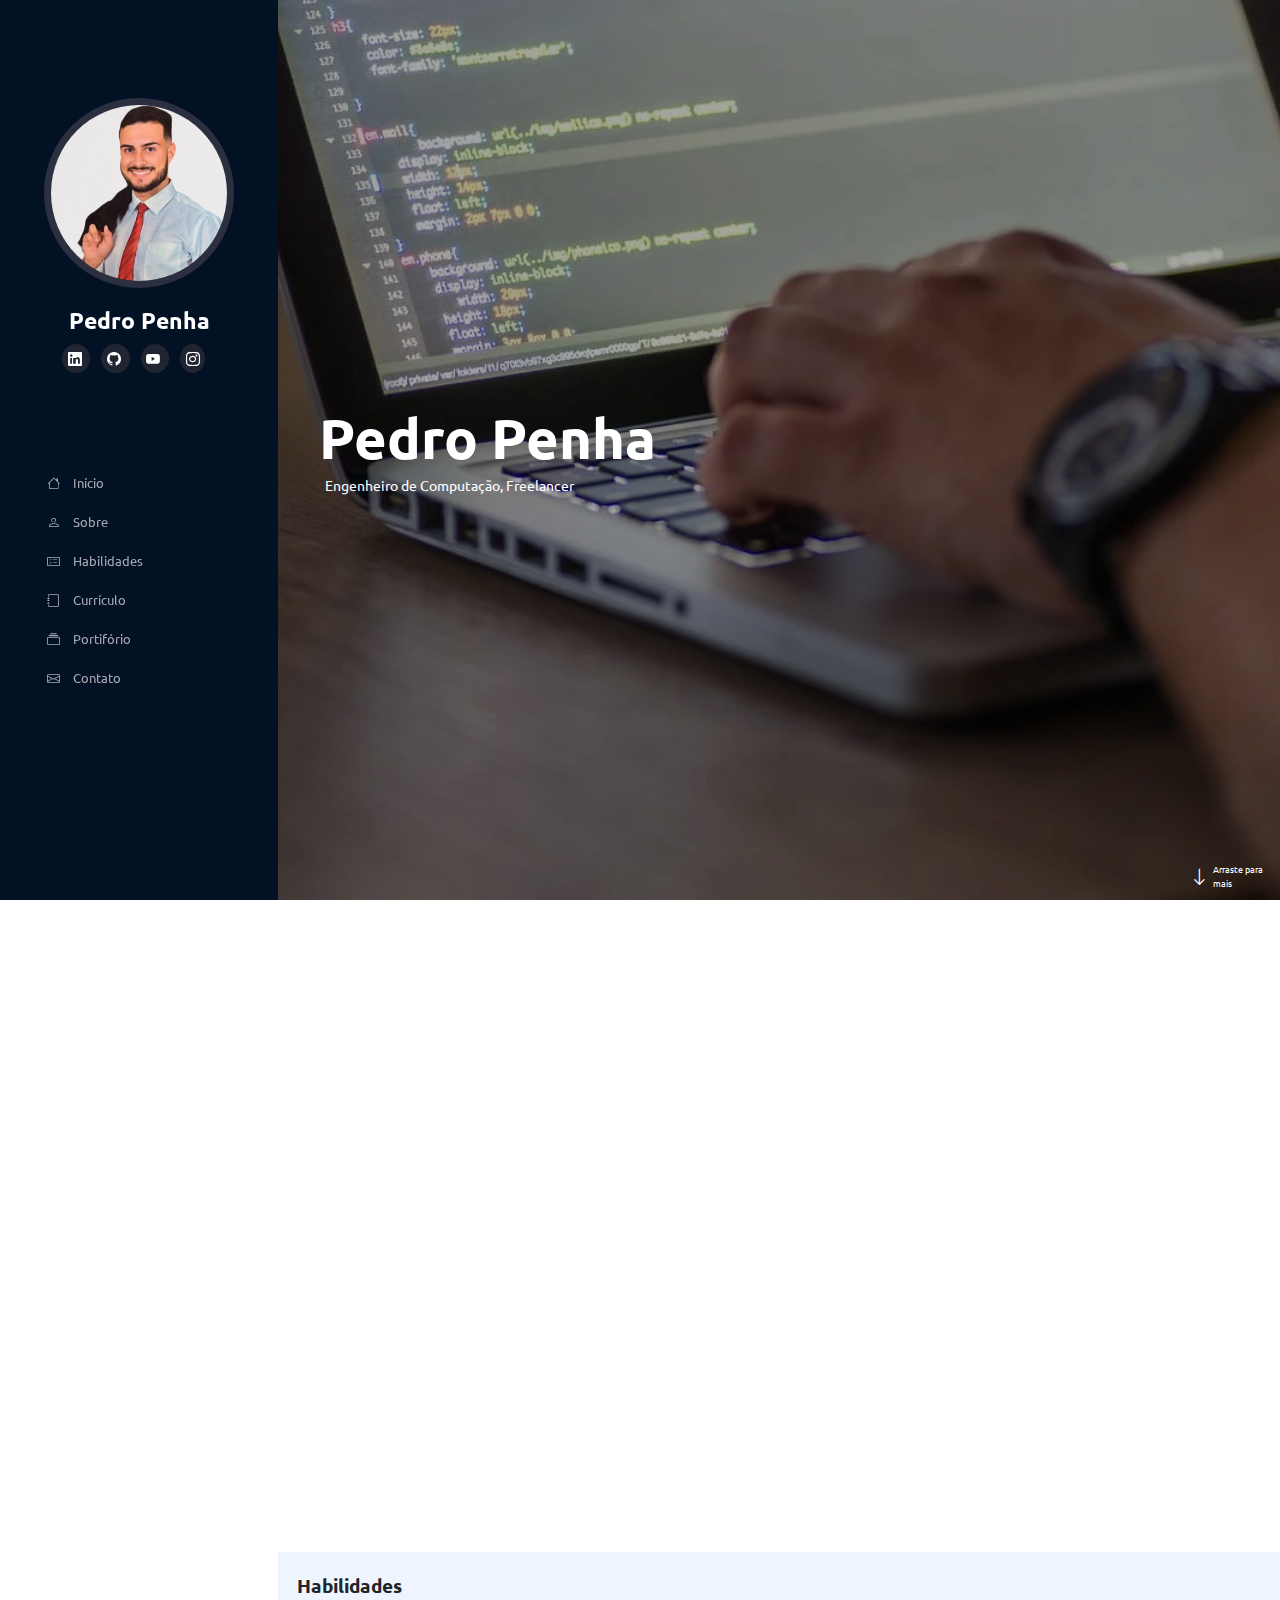
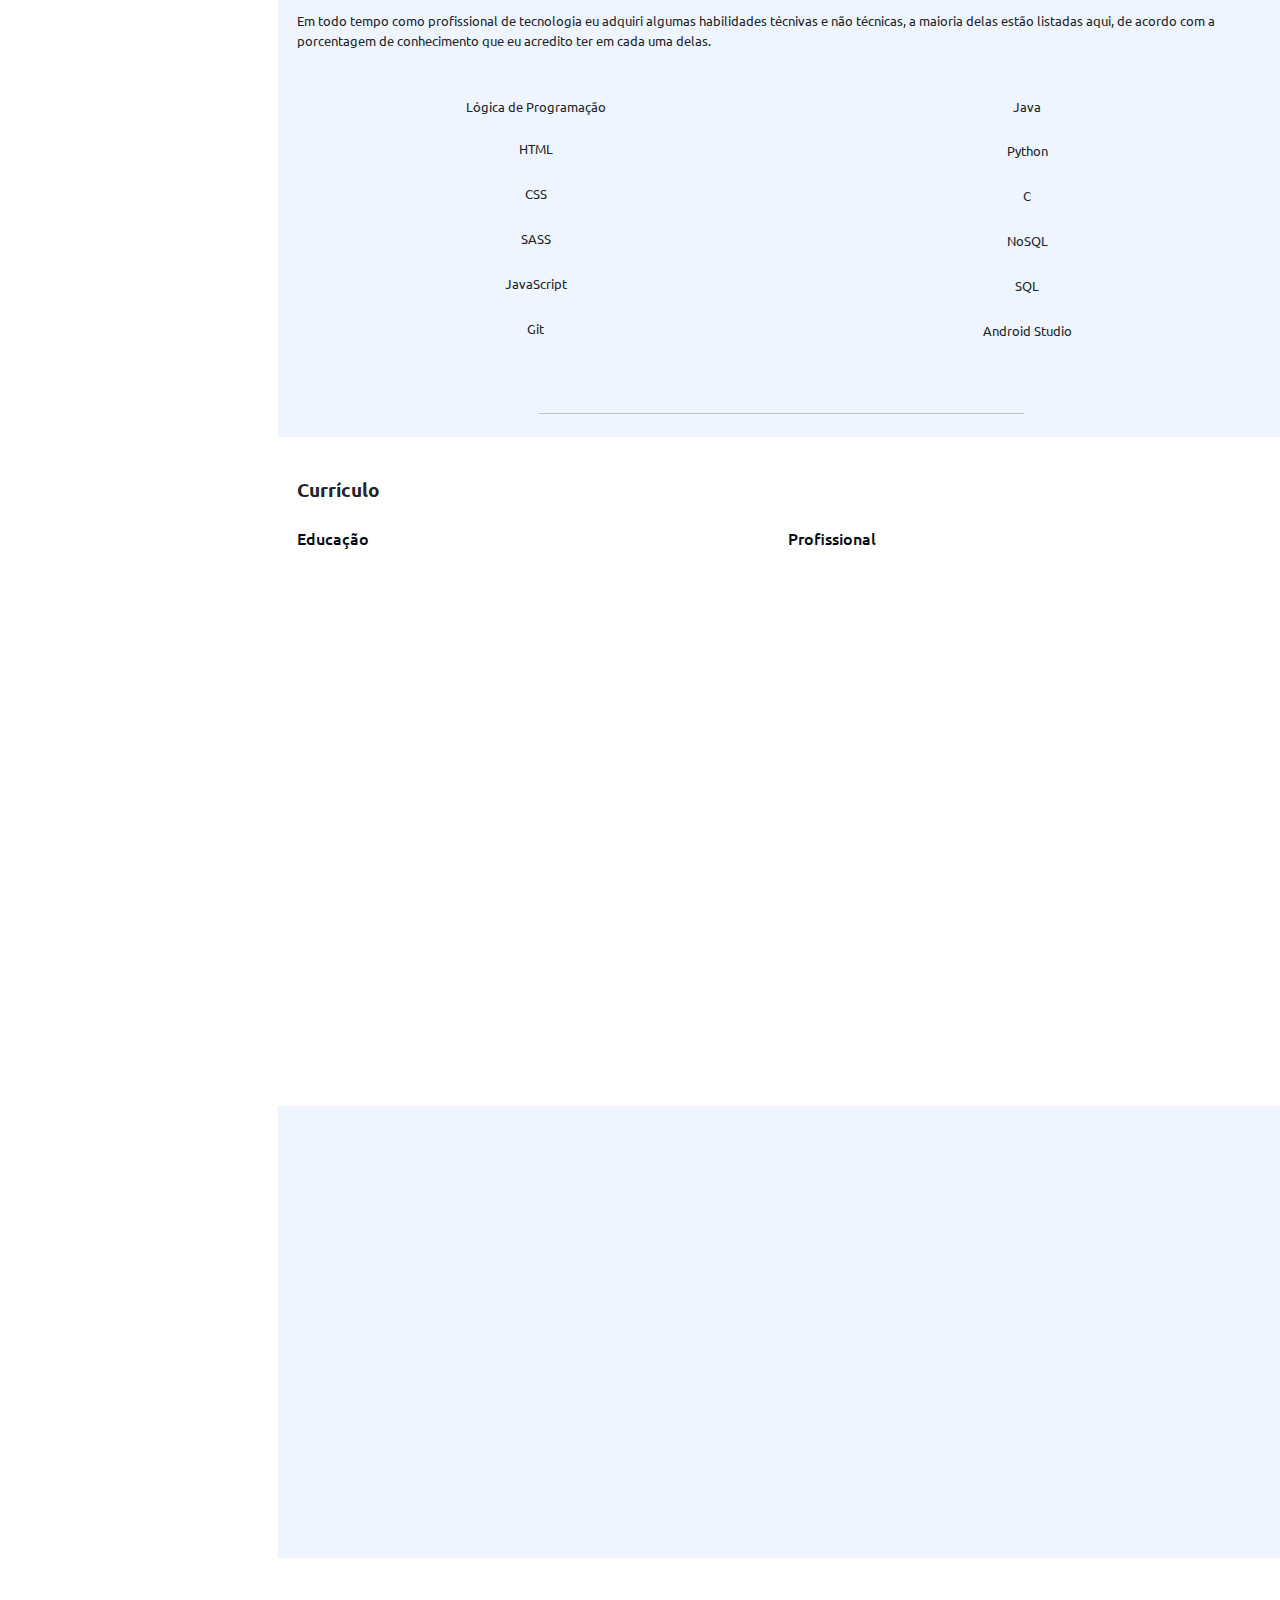
==== index.html @ 76ace69a "s_portifório/adapter" ====
<!DOCTYPE html>
<html lang="en">
<head>
    <meta charset="UTF-8">
    <meta http-equiv="X-UA-Compatible" content="IE=edge">
    <meta name="viewport" content="width=device-width, initial-scale=1.0">

    <link rel="stylesheet" href="./bootstrap/css/bootstrap.css">
    <link rel="stylesheet" href="./css/main.css">
    <link href="https://unpkg.com/aos@2.3.1/dist/aos.css" rel="stylesheet">

    <link rel="stylesheet" href="https://cdn.jsdelivr.net/npm/bootstrap-icons@1.10.3/font/bootstrap-icons.css">

    <title>Document</title>
</head>
<body>
  
  <i class="bi bi-list menu-mobile"></i>

   <aside id="header">
    <section class="profile">

        <div class="head">
          <img src="./img/pessoal.jpg" alt="My photo" data-aos="zoom-in">
            
          <h1 data-aos="fade-right">Pedro Penha</h1>
        
          <div class="social-links mt-4 text-center" data-aos="fade-left">
              <a href="https://www.linkedin.com/in/pedro-afonso98/" target="_blank">
                  <i class="bi bi-linkedin"></i>
              </a>
              <a href="https://github.com/PedroPenhaa" target="_blank">
                  <i class="bi bi-github"></i>
              </a>
              <a href="https://www.youtube.com/channel/UCOPE7r0IWEQetJI1T4lutSw" target="_blank">
                  <i class="bi bi-youtube"></i>
              </a>
              <a href="https://www.instagram.com/pedro.dev98/" target="_blank">
                  <i class="bi bi-instagram"></i>
              </a>
          </div>
        </div>

        <nav id="navbar" class="nav-menu" >
            <ul class="nav flex-column">
                <li class="nav-item" data-aos="zoom-in-up" data-aos-delay="50">               
                  <a class="nav-link active" aria-current="page" href="#inicio">
                     <i class="bi bi-house"></i>
                     Início
                  </a>
                  
                </li>
                <li class="nav-item" data-aos="zoom-in-up" data-aos-delay="150">
                  <a class="nav-link" href="#sobre">
                    <i class="bi bi-person"></i>
                    Sobre
                  </a>
                </li>
                <li class="nav-item" data-aos="zoom-in-up" data-aos-delay="250">
                  <a class="nav-link" href="#habilidades">
                    <i class="bi bi-card-checklist"></i>
                    Habilidades
                  </a>
                </li>
                <li class="nav-item" data-aos="zoom-in-up" data-aos-delay="350">
                    <a class="nav-link" href="#curriculo">
                    <i class="bi bi-journal"></i>
                    Currículo
                  </a>
                </li>
                <li class="nav-item" data-aos="zoom-in-up" data-aos-delay="450">
                    <a class="nav-link" href="#portiforio">
                        <i class="bi bi-collection"></i>
                        Portifório
                    </a>
                </li>
                <li class="nav-item" data-aos="zoom-in-up" data-aos-delay="550" >
                    <a class="nav-link" href="#contato">
                        <i class="bi bi-envelope"></i>
                        Contato
                    </a>
                </li>
              </ul>
        </nav>

    </section>
   </aside>

   <main id="main">

      <section id="inicio" class="row m-0 p-0">
        <div class="col-md-5 d-flex justify-content-center
        align-items-center flex-column">
          <h2 class="text-white text-shadow">Pedro Penha</h2>
          <span id="subtitle" class="text-white text-shadow">Engenheiro de Computação, Freelancer</span>
        </div>
        <div class="col-md-7  d-flex justify-content-end
        align-items-end">

          <div id="arraste">
            <i class="bi bi-arrow-down text-white pe-2 fs-2"
            aria-hidden="true"></i>
            <a href="#sobre">Arraste para mais</a>
          </div>
         
        </div>
      </section>   

      <section id="sobre" class="container mt-4 mb-4">

          <div class="row w-100">
            <div class="col-md-12" data-anime="donw">
              <h2 class="pt-3 pb-3">Sobre</h2>
              <p>Sou formado em técnico em informática pelo Instituto Federal do Sul de Minas e no momento estou cursando Engenharia de computação (10º/10). Tenho experiência com atendimento e suporte ao usuário, voltado a manutenção, comunicação e desenvolvimento. Atualmente, além da grade da graduação estou muito interessado e empenhado em me tornar um desenvolvedor completo com o intuito de expandir cada vez mais meu conhecimento pelo mundo da programação. Para isso a princípio tenho aprofundado meu conhecimento no desenvolvimento Front-End onde através de cursos e projetos pessoais tenho praticado JavaScript. Além disso já me aventurei em alguns projetos voltados para aplicações mobile que foram desenvolvidas no Android Studio utilizando Java como linguagem principal e o Firebase para o Backend. 
                Tenho facilidade e interesse em aprender, fato com que faz que novas experiências e desafios sejam sempre bem-vindos. Trabalho em equipe e comunicação com colegas e clientes é algo que possuo um certa facilidade e agilidade. Apesar da falta de experiência como desenvolvedor no mercado, tenho a convicção de que posso ser um funcionário que entregue bons frutos para sua empresa.</p>
            </div>
          </div>

          <div class="row mt-4">

            <div class="col-md-4">
              <img class="img-fluid shadow" src="./img/pessoal.jpg" alt="Foto Pedro"  data-anime="left">
            </div>

            <div class="col-md-8"  data-anime="right">
              <h3>Freelancer</h3>
              <p> Atualmente, além da grade da graduação estou muito interessado e empenhado em me tornar um desenvolvedor completo com o intuito de expandir cada vez mais meu conhecimento pelo mundo da programação. Para isso a princípio tenho aprofundado meu conhecimento no desenvolvimento Front-End onde através de cursos e projetos pessoais tenho praticado JavaScript. Além disso já me aventurei em alguns projetos voltados para aplicações mobile que foram desenvolvidas no Android Studio utilizando Java como linguagem principal e o Firebase para o Backend.</p>
              
              <div class="row mt-3 mb-4">
                <div class="col-md-6">
                  <ul class="list-group list-group-flush fs-5">
                    <li class="list-group-item">
                        Aniversário: <span class="fw-lighter">10 de Dezembro de 19998</span>
                    </li>
                    <li class="list-group-item">
                      Idade: <span class="fw-lighter">24 anos</span>
                    </li>
                    <li class="list-group-item">
                      Cidade: <span class="fw-lighter">Poços de Caldas</span>
                    </li>
                    <li class="list-group-item">
                      Estado: <span class="fw-lighter">Minas Gerais</span>
                    </li>
                  </ul>
                </div>
                <div class="col-md-6">
                  <ul class="list-group list-group-flush fs-5">
                    <li class="list-group-item">
                        Hobby: <span class="fw-lighter">Motocross</span>
                    </li>
                    <li class="list-group-item">
                      Site: <a href="www.google.com" target="_blank" class="fw-lighter text-decoration-none link-dark">links.PedroPenha</a>
                    </li>
                    <li class="list-group-item">
                      Trabalho: <a href="www.google.com" target="_blank" class="fw-lighter text-decoration-none link-dark">Freelancer</a>
                    </li>
                    <li class="list-group-item">
                      Experiência: <span class="fw-lighter">1 ano</span>
                    </li>
                  </ul>
                </div>
              </div>
              <p> Atualmente, além da grade da graduação estou muito interessado e empenhado em me tornar um desenvolvedor completo com o intuito de expandir cada vez mais meu conhecimento pelo mundo da programação. Para isso a princípio tenho aprofundado meu conhecimento no desenvolvimento Front-End onde através de cursos e projetos pessoais tenho praticado JavaScript. Além disso já me aventurei em alguns projetos voltados para aplicações mobile que foram desenvolvidas no Android Studio utilizando Java como linguagem principal e o Firebase para o Backend.</p>                
            </div>

          </div>

      </section>

      <section id="habilidades" class="section-bg">
          <div class="container pt-4 pb-4">
              <h2 class="pt-3 pb-3">Habilidades</h2>
              <p>Em todo tempo como profissional de tecnologia eu adquiri algumas habilidades técnivas e não técnicas, 
                a maioria delas estão listadas aqui, de acordo com a porcentagem de conhecimento que eu acredito ter em cada uma delas.
              </p>

              <div id="card_habilidades" class="row mb-5">
                  <div class="col-md-6 p-5">
                    <p class="mt-3 mb-0">Lógica de Programação</p>
                    <div class="progress" data-anime="left" role="progressbar" aria-label="Example with label" aria-valuenow="95" aria-valuemin="0" aria-valuemax="100">
                      <div class="progress-bar" style="width: 95%">95%</div>
                    </div>
                    <p class="mt-3 mb-1">HTML</p>
                    <div class="progress" data-anime="left" role="progressbar" aria-label="Example with label" aria-valuenow="85" aria-valuemin="0" aria-valuemax="100">
                      <div class="progress-bar" style="width: 85%">85%</div>
                    </div>
                    <p class="mt-3 mb-1">CSS</p>
                    <div class="progress" data-anime="left" role="progressbar" aria-label="Example with label" aria-valuenow="70" aria-valuemin="0" aria-valuemax="100">
                      <div class="progress-bar" style="width: 70%">70%</div>
                    </div>
                    <p class="mt-3 mb-1">SASS</p>
                    <div class="progress" data-anime="left" role="progressbar" aria-label="Example with label" aria-valuenow="80" aria-valuemin="0" aria-valuemax="100">
                      <div class="progress-bar" style="width: 80%">80%</div>
                    </div>
                    <p class="mt-3 mb-1">JavaScript</p>
                    <div class="progress" data-anime="left" role="progressbar" aria-label="Example with label" aria-valuenow="25" aria-valuemin="0" aria-valuemax="100">
                      <div class="progress-bar" style="width: 25%">25%</div>
                    </div>
                    <p class="mt-3 mb-1">Git</p>
                    <div class="progress" data-anime="left" role="progressbar" aria-label="Example with label" aria-valuenow="25" aria-valuemin="0" aria-valuemax="100">
                      <div class="progress-bar" style="width: 25%">25%</div>
                    </div>
                  </div>

                  <div class="col-md-6 p-5">
                    <p class="mt-3 mb-1">Java</p>
                    <div class="progress" data-anime="left" role="progressbar" aria-label="Example with label" aria-valuenow="75" aria-valuemin="0" aria-valuemax="100">
                      <div class="progress-bar" style="width: 75%">75%</div>
                    </div>
                    <p class="mt-3 mb-1">Python</p>
                    <div class="progress" data-anime="left" role="progressbar" aria-label="Example with label" aria-valuenow="35" aria-valuemin="0" aria-valuemax="100">
                      <div class="progress-bar" style="width: 35%">35%</div>
                    </div>
                    <p class="mt-3 mb-1">C</p>
                    <div class="progress" data-anime="left" role="progressbar" aria-label="Example with label" aria-valuenow="70" aria-valuemin="0" aria-valuemax="100">
                      <div class="progress-bar" style="width: 70%">70%</div>
                    </div>
                    <p class="mt-3 mb-1">NoSQL</p>
                    <div class="progress" data-anime="left" role="progressbar" aria-label="Example with label" aria-valuenow="85" aria-valuemin="0" aria-valuemax="100">
                      <div class="progress-bar" style="width: 85%">85%</div>
                    </div>
                    <p class="mt-3 mb-1">SQL</p>
                    <div class="progress" data-anime="left" role="progressbar" aria-label="Example with label" aria-valuenow="55" aria-valuemin="0" aria-valuemax="100">
                      <div class="progress-bar" style="width: 55%">55%</div>
                    </div>
                    <p class="mt-3 mb-1">Android Studio</p>
                    <div class="progress" data-anime="left" role="progressbar" aria-label="Example with label" aria-valuenow="80" aria-valuemin="0" aria-valuemax="100">
                      <div class="progress-bar" style="width: 80%">80%</div>
                    </div>
                
                  </div>
              </div> 

              <hr class="w-50 me-auto ms-auto">

             
          </div>
      </section>

      <section id="curriculo" class="mt-5 cv">    
        <div class="container pt-4 pb-4">
              <h2 class="pt-6 pb-3">Currículo</h2>

              <div class="row">
                <div class="col-md-6">
                      <h3 class="cv-title pt-4 pb-4">Educação</h3>
                      <div class="cv-item" data-anime="up">
                            <h4>Técnico em informática</h4>
                            <h5>2015 - 2017</h5>
                            <p><em>Instituto Federal de Educação, Ciência e Tecnologia do Sul de Minas, Campus Machado.</em></p>
                            <p>Curso técnico integrado ao Ensino Médio, onde aprendi conceitos voltados a programação de computadores e suporte técnico afim de atender diversos tipos de demandas de uma corporação.</p>
                      </div>

                      <div class="cv-item" data-anime="up">
                        <h4>Bacharelado em Engenharia de Computação</h4>
                        <h5>2018 - 2023</h5>
                        <p><em>Instituto Federal de Educação, Ciência e Tecnologia do Sul de Minas, Campus Poços de Caldas.</em></p>
                        <p>Desenvolvi conceitos e técnicas voltadas para o desenvolvimento de software's, com base em disciplinas de elétrica e programação.</p>
                      </div>

                      <div class="cv-item" data-anime="up">
                        <h4>Bacharelado em Engenharia de Computação</h4>
                        <h5>2018 - 2023</h5>
                        <p><em>Instituto Federal de Educação, Ciência e Tecnologia do Sul de Minas, Campus Poços de Caldas.</em></p>
                        <p>Desenvolvi conceitos e técnicas voltadas para o desenvolvimento de software's, com base em disciplinas de elétrica e programação.</p>
                      </div>
                </div>
                
                <div class="col-md-6">
                      <h3 class="cv-title pt-4 pb-4">Profissional</h3>
                            <div class="cv-item" data-anime="up">
                              <h4>Coordenador de curso</h4>
                              <h5>2015 - 2017</h5>
                              <p><em>Blue EdTech.</em></p>
                              <p>Curssssssssssssssssssssssssssssssssssssso técnico integrado ao Ensino Médio.</p>
                            </div>

                            <div class="cv-item" data-anime="up">
                              <h4>Coordenador de curso</h4>
                              <h5>2015 - 2017</h5>
                              <p><em>Blue EdTech.</em></p>
                              <p>Curssssssssssssssssssssssssssssssssssssso técnico integrado ao Ensino Médio.</p>
                            </div>

                            <div class="cv-item" data-anime="up">
                              <h4>Coordenador de curso</h4>
                              <h5>2015 - 2017</h5>
                              <p><em>Blue EdTech.</em></p>
                              <p>Curssssssssssssssssssssssssssssssssssssso técnico integrado ao Ensino Médio.</p>
                            </div>
                </div>
              </div>

        </div>
      </section>
  
      <section id="portiforio" class="section-bg mt-5">
        <div class="container pt-4 pb-4" data-anime="left">
            <h2 class="pt-3 pb-3">Portifório</h2>

            <div id="carouselPortiforio" class="carousel carousel-dark slide">
             
              <div class="carousel-indicators">
                <button type="button" data-bs-target="#carouselPortiforio" data-bs-slide-to="0" class="active" aria-current="true" aria-label="Slide 1"></button>
                <button type="button" data-bs-target="#carouselPortiforio" data-bs-slide-to="1" aria-label="Slide 2"></button>
              </div>

              <div class="carousel-inner">
                    <!-- Pag 1 -->
                    <div class="carousel-item active" data-bs-interval="10000">
                        <div class="row row-cols-1 row-cols-md-3 g-4">
                            <div class="col">
                              <div class="card">
                                <img src="./img/proj1.png" class="card-img-top" alt="Plataforma Educacional">
                                <div class="card-body">
                                  <h5 class="card-title">Plataforma Educacional</h5>
                                  <p class="card-text">This is a longer card with supporting text below as a natural lead-in to additional content. This content is a little bit longer.</p>
                                    <!-- Link para a acesso -->
                                      <div class="d-flex justify-content-center">
                                          <a href="www.google.com" target="_blank" class="btn btn-outline-primary">
                                            <i class="bi bi-link-45deg"></i></a>
                                      </div>
                                </div>
                              </div>
                            </div>

                            <div class="col">
                              <div class="card">
                                <img src="./img/proj2.png" class="card-img-top" alt="Plataforma Educacional">
                                <div class="card-body">
                                  <h5 class="card-title">Plataforma Educacional</h5>
                                  <p class="card-text">This is a longer card with supporting text below as a natural lead-in to additional content. This content is a little bit longer.</p>
                                  <div class="d-flex justify-content-center">
                                      <a href="www.google.com" target="_blank" class="btn btn-outline-primary">
                                        <i class="bi bi-link-45deg"></i></a>
                                  </div>
                                </div>
                              </div>
                            </div>

                            <div class="col">
                              <div class="card">
                                <img src="./img/proj3.png" class="card-img-top" alt="Plataforma Educacional">
                                <div class="card-body">
                                  <h5 class="card-title">Plataforma Educacional</h5>
                                  <p class="card-text">This is a longer card with supporting text below as a natural lead-in to additional content. This content is a little bit longer.</p>
                                  <div class="d-flex justify-content-center">
                                      <a href="www.google.com" target="_blank" class="btn btn-outline-primary">
                                        <i class="bi bi-link-45deg"></i></a>
                                  </div>
                                </div>
                              </div>
                            </div>
                        </div>
                    </div>
                    <!-- Pag 2 -->
                    <div class="carousel-item active" data-bs-interval="10000">
                      <div class="row row-cols-1 row-cols-md-3 g-4">
                          <div class="col">
                            <div class="card">
                              <img src="./img/proj4.png" class="card-img-top" alt="Plataforma Educacional">
                              <div class="card-body">
                                <h5 class="card-title">Projeto CDPC</h5>
                                <p class="card-text">This is a longer card with supporting text below as a natural lead-in to additional content. This content is a little bit longer.</p>
                                  <!-- Link para a acesso -->
                                    <div class="d-flex justify-content-center">
                                        <a href="www.google.com" target="_blank" class="btn btn-outline-primary">
                                          <i class="bi bi-link-45deg"></i></a>
                                    </div>
                              </div>
                            </div>
                          </div>

                          <div class="col">
                            <div class="card">
                              <img src="./img/proj5.png" class="card-img-top" alt="Plataforma Educacional">
                              <div class="card-body">
                                <h5 class="card-title">Banco Neon</h5>
                                <p class="card-text">This is a longer card with supporting text below as a natural lead-in to additional content. This content is a little bit longer.</p>
                                <div class="d-flex justify-content-center">
                                    <a href="www.google.com" target="_blank" class="btn btn-outline-primary">
                                      <i class="bi bi-link-45deg"></i></a>
                                </div>
                              </div>
                            </div>
                          </div>

                          <div class="col">
                            <div class="card">
                              <img src="./img/proj6.png" class="card-img-top" alt="Plataforma Educacional">
                              <div class="card-body">
                                <h5 class="card-title">Wireframe</h5>
                                <p class="card-text">This is a longer card with supporting text below as a natural lead-in to additional content. This content is a little bit longer.</p>
                                <div class="d-flex justify-content-center">
                                    <a href="www.google.com" target="_blank" class="btn btn-outline-primary">
                                      <i class="bi bi-link-45deg"></i></a>
                                </div>
                              </div>
                            </div>
                          </div>
                      </div>
                    </div>
              </div>

              <button class="carousel-control-prev" type="button" data-bs-target="#carouselPortiforio" data-bs-slide="prev">
                <span class="carousel-control-prev-icon" aria-hidden="true"></span>
                <span class="visually-hidden">Previous</span>
              </button>
              <button class="carousel-control-next" type="button" data-bs-target="#carouselPortiforio" data-bs-slide="next">
                <span class="carousel-control-next-icon" aria-hidden="true"></span>
                <span class="visually-hidden">Next</span>
              </button>
            </div>
        </div>
      </section>

      <section id="contato" class="pt-5 pb-5">
          <div class="container">
              <h2 class="pt-3 pb-3">Contato</h2>
              <div class="row">

                <div class="col-md-5">
                    <div class="card p-5 shadow border-0" data-anime="up">
                        <div class="endereco">
                              <h4><i class="bi bi-geo-alt"> Localização:</i></h4>
                              <p>Poços de Caldas,  MG</p>
                        </div>

                        <div class="email">
                          <h4><i class="bi bi-envelope"> Email:</i></h4>
                          <p>pedro.eng98@gmail.com</p>
                        </div>

                        <iframe class="w-100" src="https://www.google.com/maps/embed?pb=!1m18!1m12!1m3!1d3704.906441824575!2d-46.55774508229237!3d-21.783881664892142!2m3!1f0!2f0!3f0!3m2!1i1024!2i768!4f13.1!3m3!1m2!1s0x94c9dd1e731c7851%3A0x951adf44d52bf5cb!2sR.%20Oliveira%20-%20Regi%C3%A3o%20Urbana%20Homog%C3%AAnea%20XVII%2C%20Po%C3%A7os%20de%20Caldas%20-%20MG%2C%2037701-092!5e0!3m2!1spt-BR!2sbr!4v1677933853464!5m2!1spt-BR!2sbr" width="400" height="300" style="border:0;" allowfullscreen="" loading="lazy" referrerpolicy="no-referrer-when-downgrade"></iframe>
                    </div>
                </div>

                <div class="col-md-7 mt-5 mt-md-0">
                    <div class="card p-5 h-100 shadow border-0" data-anime="left">

                      <form class="row g-3">
                        <div class="col-md-6 mt-3">
                          <label for="nome" class="form-label">Nome:</label>
                          <input type="text" class="form-control" id="nome" name="nome" placeholder="Digite seu nome">
                        </div>
                        <div class="col-md-6">
                          <label for="email" class="form-label">Email:</label>
                          <input type="email" class="form-control" id="email" name="email" placeholder="Digite seu email">
                        </div>
                        
                        <div class="col-12">
                          <label for="mensagem" class="form-label">Mensagem:</label>
                          <textarea type="text" class="form-control" id="inputAddress" placeholder="Digite sua mensagem" rows="15" name="mensagem"></textarea>
                        </div>

                        <div class="col-12 d-flex justify-content-center mt-4">
                          <button type="submit" class="btn btn-primary">Enviar mensagem</button>
                        </div>
                      </form>

                    </div>
                </div>

              </div>
          </div>
      </section>

    </main>


   <script src="./bootstrap/js/bootstrap.bundle.min.js"></script>
   <script src="https://unpkg.com/aos@2.3.1/dist/aos.js"></script>
   <script src="./js/script.js"></script>


   <script>
    AOS.init({
      duration: 1000,
      delay: 600,// the delay on debounce used while resizing window (advanced)
      once: true
    });
  </script>


</body>
</html>
---- css/main.css ----
@import url("https://fonts.googleapis.com/css2?family=Inter:wght@400;600;700&family=Poppins:wght@400;500;600;700&family=Ubuntu:ital,wght@0,300;0,400;0,500;0,700;1,300;1,400;1,500;1,700&display=swap");*{margin:0;padding:0;box-sizing:border-box;border:none;outline:none;list-style:none;text-decoration:none;font-family:'Ubuntu', sans-serif}html{font-size:62.5%}@media (max-width: 1300px){html{font-size:58%}}@media (max-width: 991px){html{font-size:62.5%}}html,body{overflow-x:hidden}button{background-color:transparent;cursor:pointer}.container{width:100%;max-width:124.6rem;padding:0 1.5rem 0 2rem;margin:0 auto}#header{position:fixed;top:0;left:0;bottom:0;background-color:#021124;overflow-y:hidden;width:30rem;transition:all ease-in-out 0.5s;padding:0 15px;z-index:2023}#header .profile .head{margin:0;height:50vh;display:flex;flex-direction:column;align-items:center;justify-content:center}#header .profile .head img{margin:0;margin-top:2rem;display:block;width:190px;height:190px;border:.8rem solid #2c2f3f;border-radius:50%}#header .profile .head h1{font-size:2.5rem;margin:0;padding:0;margin-top:2rem;font-weight:600;-moz-text-align-last:center;text-align-last:center;color:#fff}#header .profile .head .social-links{margin-top:2rem;animation:navLinkFade}#header .profile .head .social-links a{font-size:1.5rem;background:#212431;color:#fff;padding:.6rem;margin-right:1.2rem;border-radius:50%;transition:0.3s;text-decoration:none}#header .profile .head .social-links a:hover{background:#149ddd}#header .profile .nav-menu{height:50vh;padding-left:2.5rem;padding-top:1rem;display:flex}#header .profile .nav-menu ul li{margin-top:1rem}#header .profile .nav-menu ul li a{font-size:1.4rem;align-items:center;color:#a8a9b4}#header .profile .nav-menu ul li a i{margin-right:1rem}#header .profile .nav-menu ul li a:hover{text-decoration:none;color:#fff}#header .profile .nav-menu ul li a:hover i{text-decoration:none;color:#149ddd}#header .profile .nav-menu ul li a:focus{display:flex;align-items:center;color:#a8a9b4;transition:0.3s;font-size:1.8rem}#header .profile .nav-menu ul li a:focus i{font-size:24px;padding-right:0.8rem;color:#6f7180}@keyframes navLinkFade{from{opacity:0;transform:translateX(5rem)}to{opacity:1;transform:translateX(0)}}body{width:100%}body h2{font-weight:700}body p{display:flex;align-items:center;justify-content:center;font-size:1.4rem}body .section-bg{background-color:#eff5ff}.menu-mobile{position:fixed;color:#fff;background-color:#252c90;right:1rem;top:1rem;font-size:1.5rem;border-radius:4rem;cursor:pointer;z-index:10;width:45px;height:45px;display:none;align-items:center;justify-content:center}#main{margin-left:30rem}#main #inicio{background-image:url("../img/fundo.png");background-repeat:no-repeat;background-size:cover;background-attachment:fixed;background-position:center;width:100%;height:100vh;z-index:-1}#main #inicio .flex-column h2{font-size:6rem}#main #inicio .flex-column span{margin-right:8rem;font-size:1.5rem}#main #inicio .flex-column span .text-shadow{text-shadow:4px 4px 10px #000000}#main #inicio #arraste{display:flex;flex-direction:flex;align-items:center;justify-content:center;width:9rem;padding-bottom:1rem}#main #inicio #arraste a{text-decoration:none;color:#fff}#main #sobre h2{font-weight:700}#main #sobre h3{font-weight:500}#main #sobre p{display:flex;align-items:center;justify-content:center;font-size:1.4rem}#main #sobre img{border-radius:5%}#main #habilidades h2{font-weight:700}#main #habilidades p{display:flex;align-items:center;justify-content:center;font-size:1.4rem}#main #habilidades #card_habilidades .progress{display:flex;align-items:center;height:1.5rem;font-size:1rem;padding-bottom:.5rem}#main #curriculo h3{font-weight:700;margin-bottom:4rem;font-style:inherit}#main #curriculo .cv-title{font-weight:500;margin-bottom:2rem;color:#050d18}#main #curriculo .cv-item::before{content:"";position:absolute;top:0;left:-.9rem;width:1.6rem;height:1.6rem;border:.2rem solid #1f5297;background:#fff;border-radius:50%}#main #curriculo .cv-item{padding:0 0 2rem 2rem;margin-top:-2rem;border-left:2px solid #1f5297;position:relative}#main #curriculo .cv-item h4{line-height:1.8rem;font-weight:600;text-transform:uppercase;font-family:"Poppins", sans-serif;color:#050d18;margin-bottom:1rem}#main #curriculo .cv-item h5{background:#e4edf9;padding:.5rem 1.5rem;display:inline-block;font-weight:600;margin-bottom:1rem}#main #portiforio #carouselPortiforio .carousel-indicators{margin-bottom:-3.5rem}#main #portiforio #carouselPortiforio .carousel-control-prev{margin-left:-8rem}#main #portiforio #carouselPortiforio .carousel-control-next{margin-right:-8rem}*::-webkit-scrollbar{width:1rem}*::-webkit-scrollbar-track{width:1rem;box-shadow:inset 0 0 .3rem #00000050;background-color:#fff}*::-webkit-scrollbar-thumb{background-color:#252c90;left:2rem}.menu-nav-active{overflow:hidden}.menu-nav-active #header{left:0}[data-anime]{opacity:0;transition:1s}[data-anime="donw"]{transform:translate3d(0, -100%, 0)}[data-anime="up"]{transform:translate3d(0, 100%, 0)}[data-anime="left"]{transform:translate3d(-100%, 0, 0)}[data-anime="right"]{transform:translate3d(50px, 0, 0)}[data-anime].animate{opacity:1;transform:translate3d(0, 0, 0)}@media (max-width: 1190px){.menu-mobile{display:flex}#header{left:-30rem}#main{margin-left:0}#main #inicio .flex-column h2{font-size:3.5rem}#main #inicio .flex-column span{margin-right:0;font-size:1.5rem}}@media (max-width: 1860px){.carousel-control-prev{margin-left:0}.carousel-control-next{margin-right:0}[data-anime="right"]{transform:translate3d(0, 100%, 0)}}
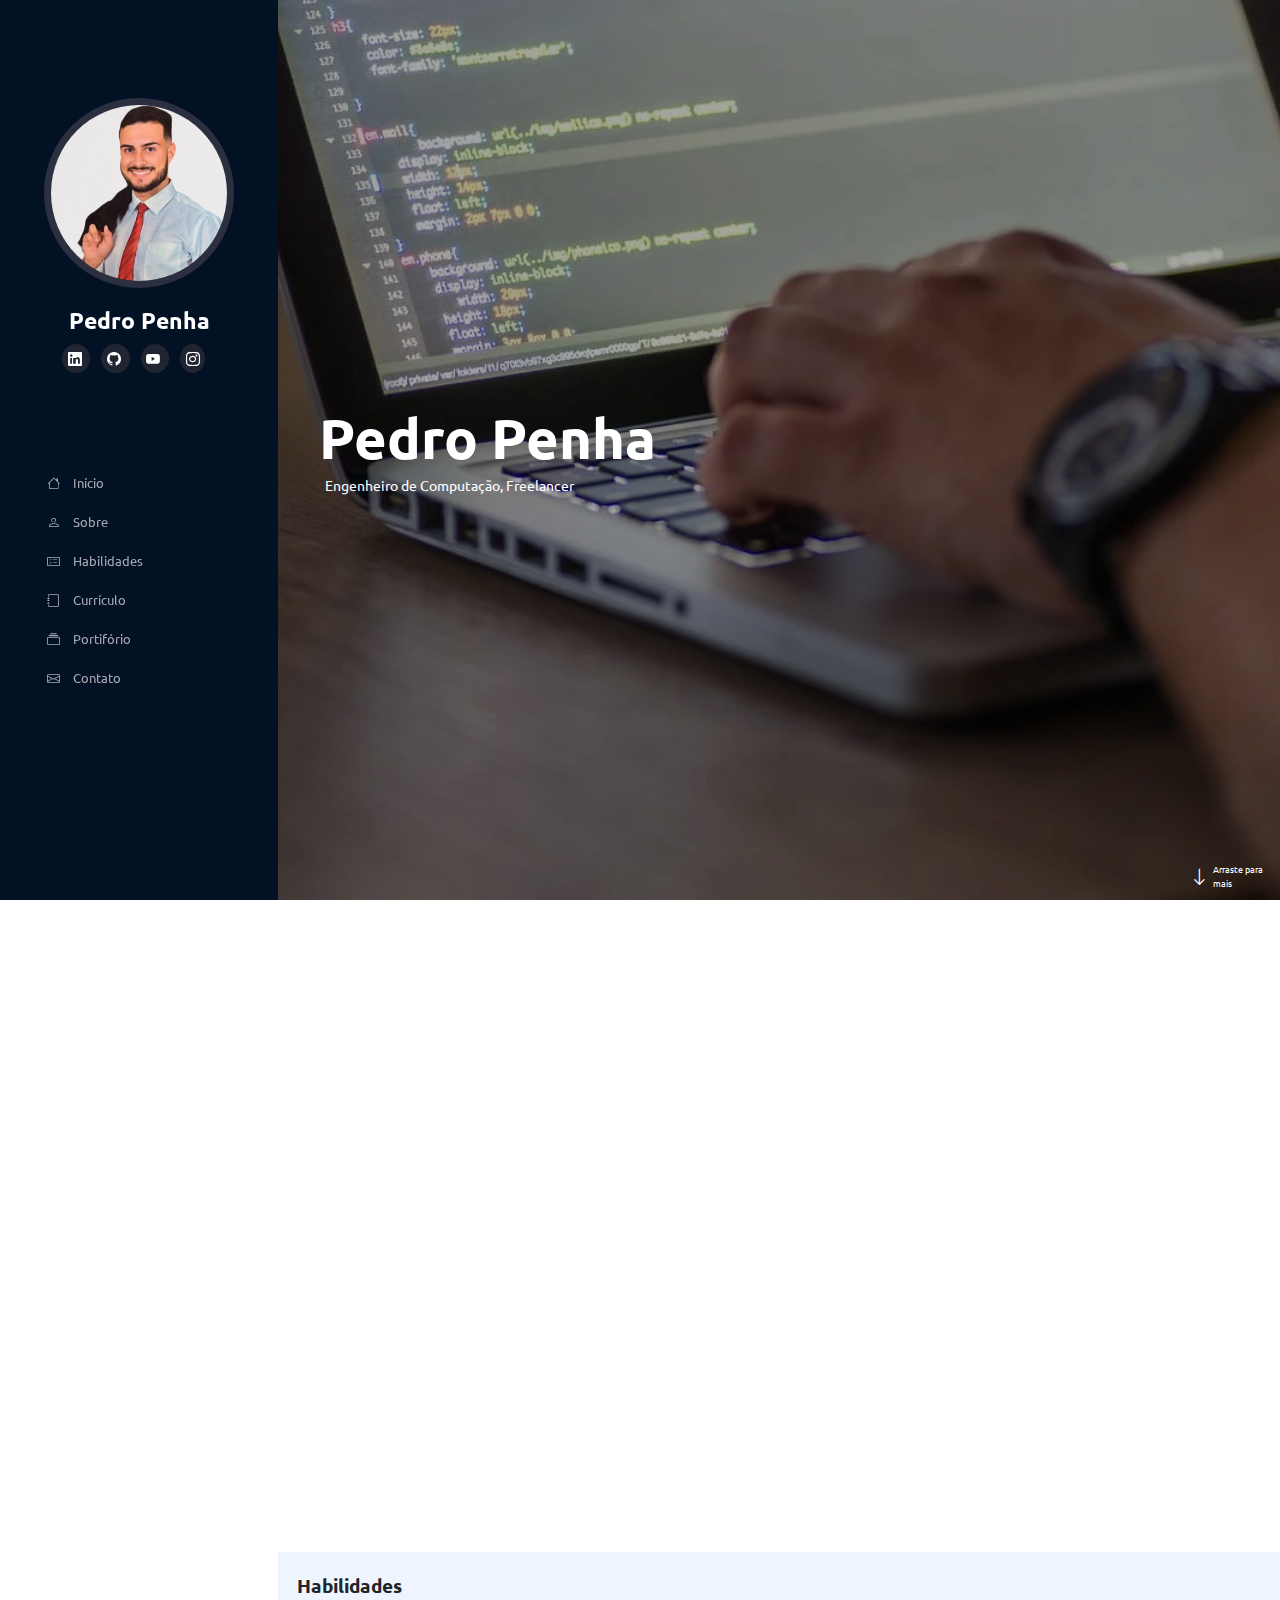
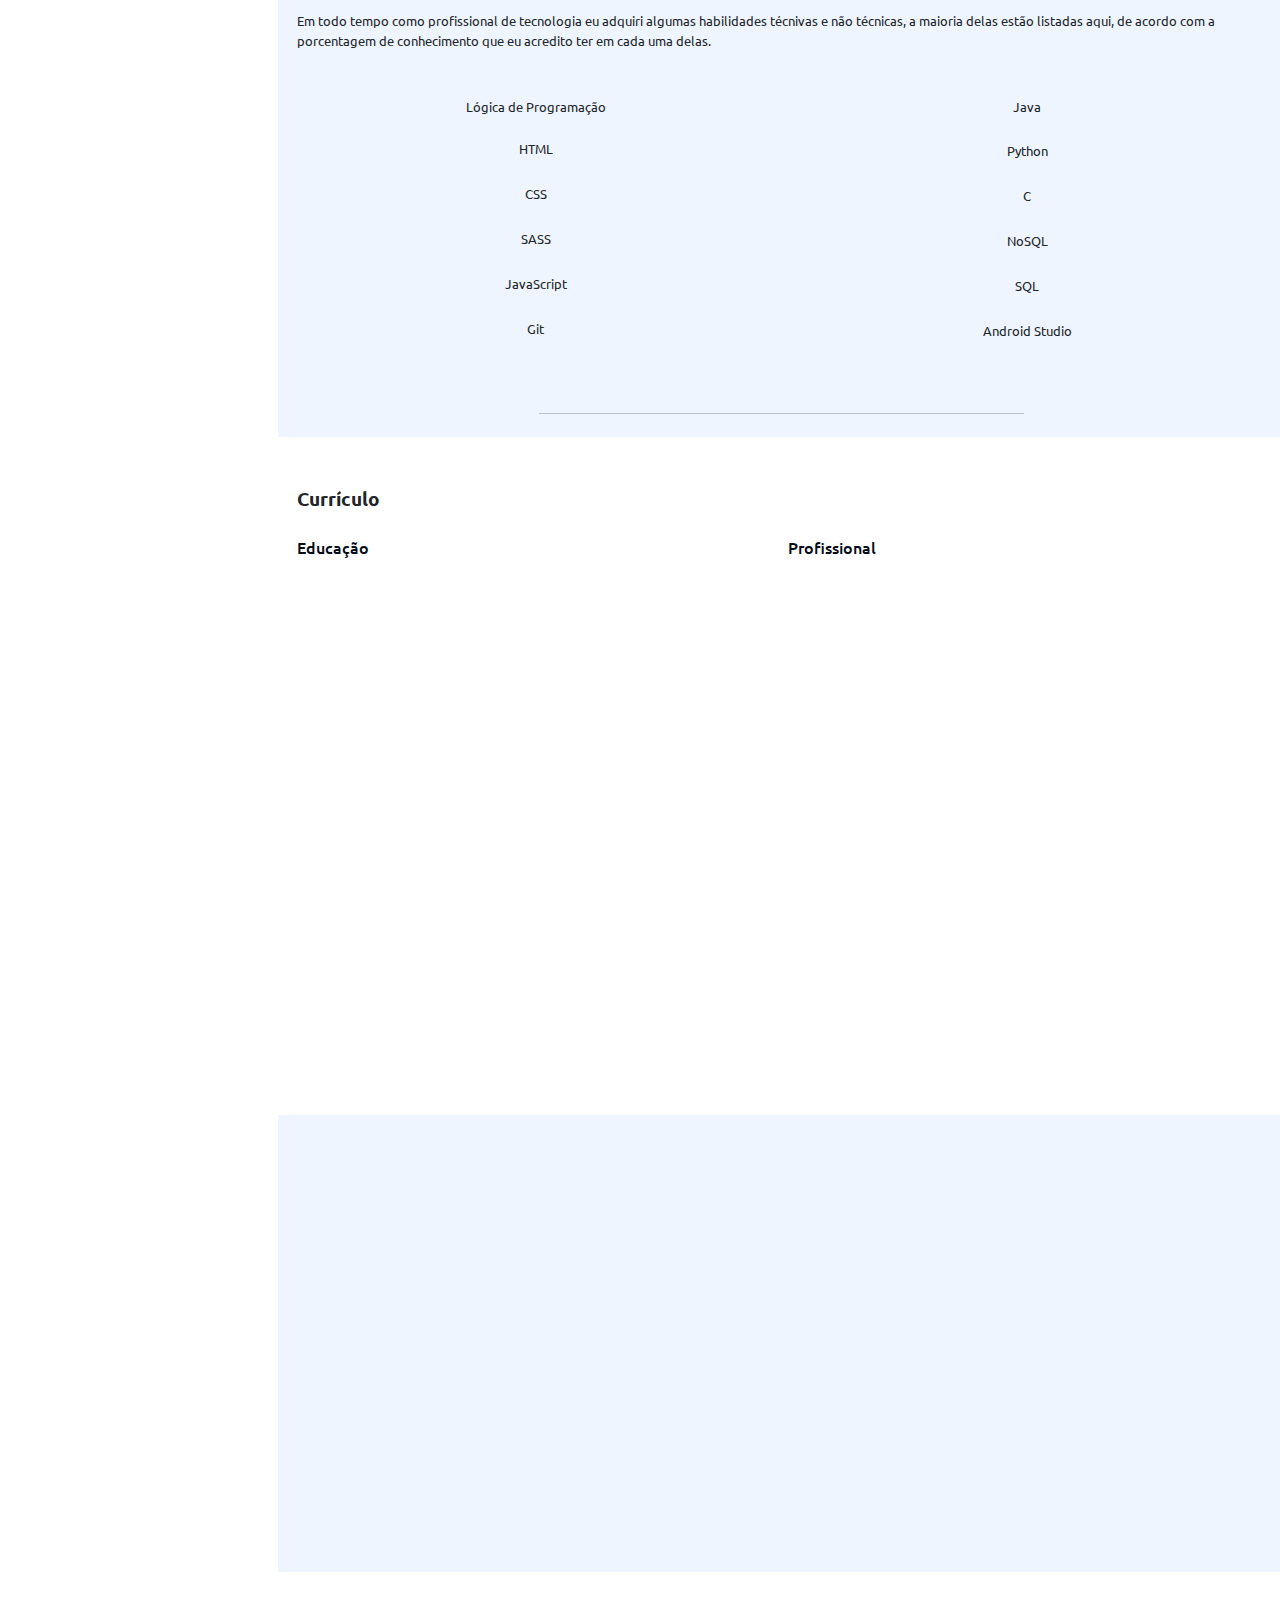
==== commit 33e91513: "s-portifório/atu" ====
--- a/index.html
+++ b/index.html
@@ -239,7 +239,7 @@
 
       <section id="curriculo" class="mt-5 cv">    
         <div class="container pt-4 pb-4">
-              <h2 class="pt-6 pb-3">Currículo</h2>
+              <h2 class="pt-3 pb-3">Currículo</h2>
 
               <div class="row">
                 <div class="col-md-6">
@@ -298,7 +298,7 @@
         <div class="container pt-4 pb-4" data-anime="left">
             <h2 class="pt-3 pb-3">Portifório</h2>
 
-            <div id="carouselPortiforio" class="carousel carousel-dark slide">
+            <div id="carouselPortiforio" class="carousel carousel-dark slide mt-3">
              
               <div class="carousel-indicators">
                 <button type="button" data-bs-target="#carouselPortiforio" data-bs-slide-to="0" class="active" aria-current="true" aria-label="Slide 1"></button>
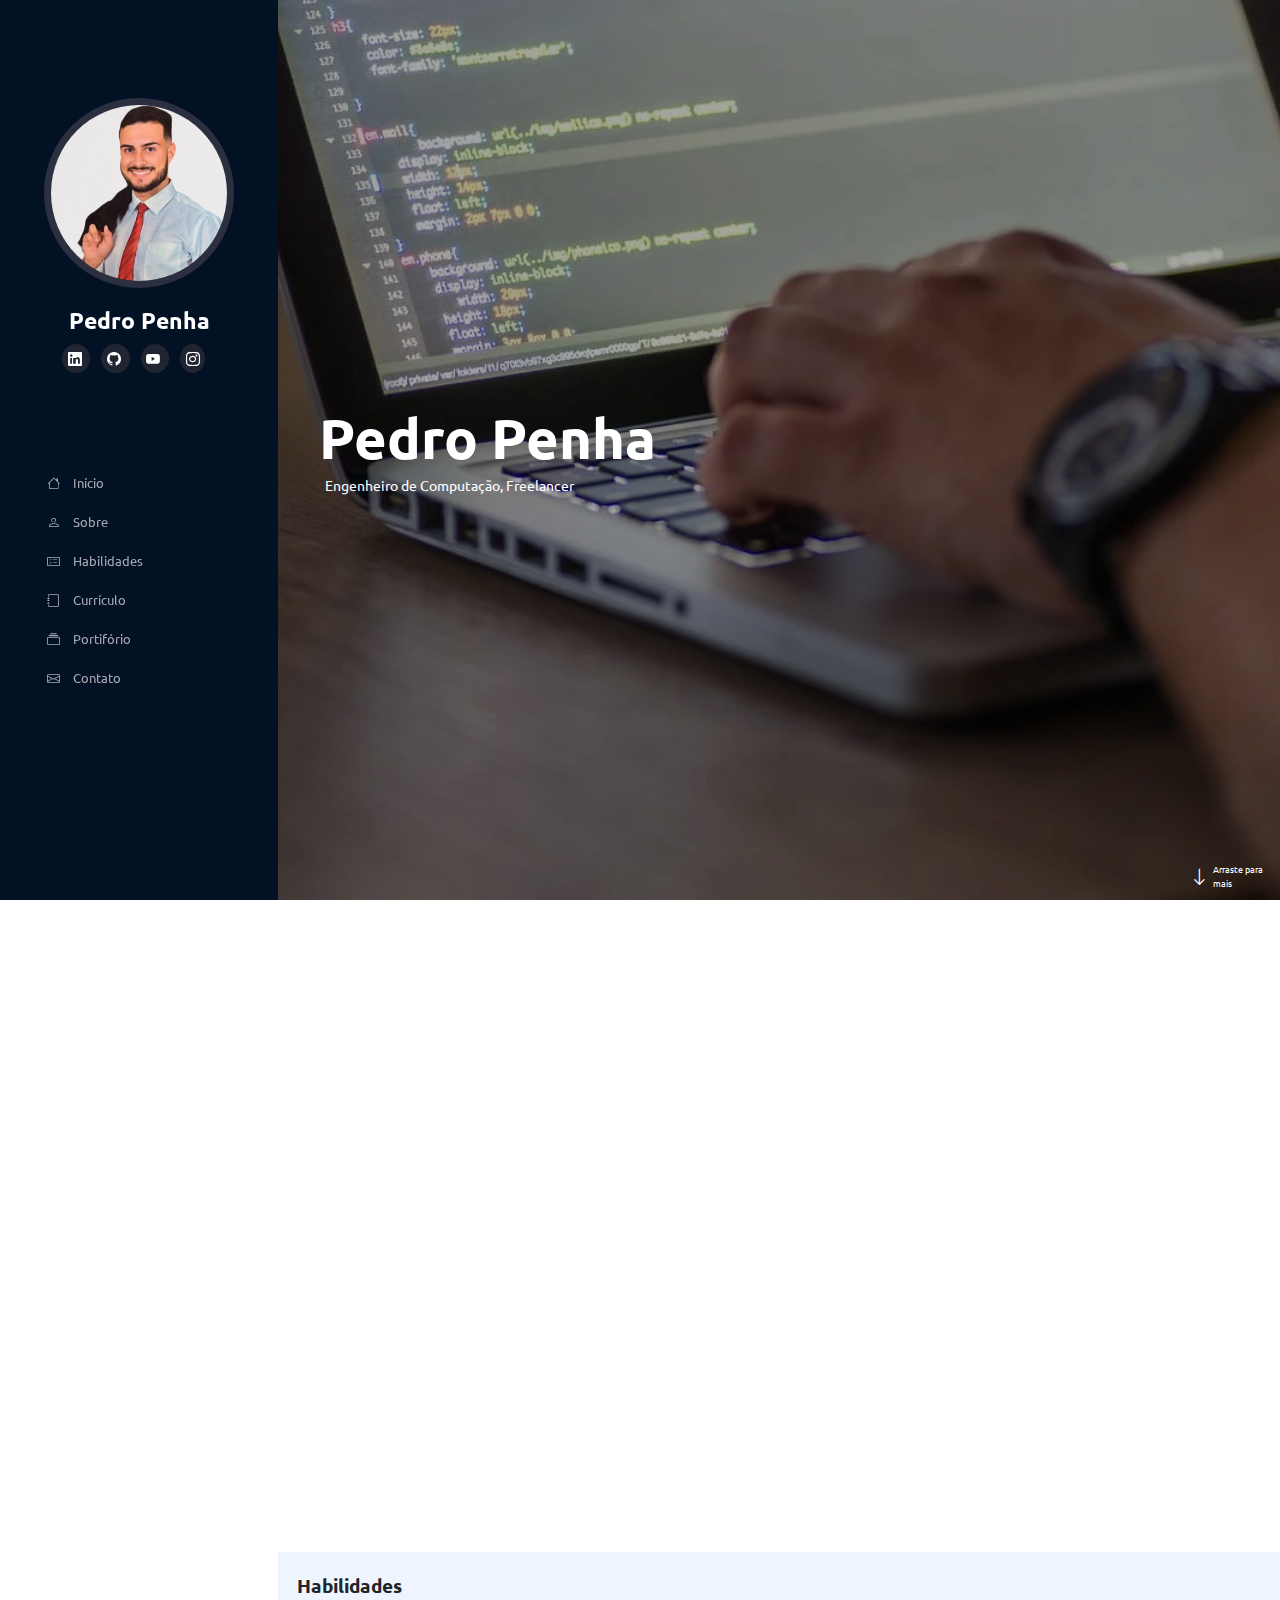
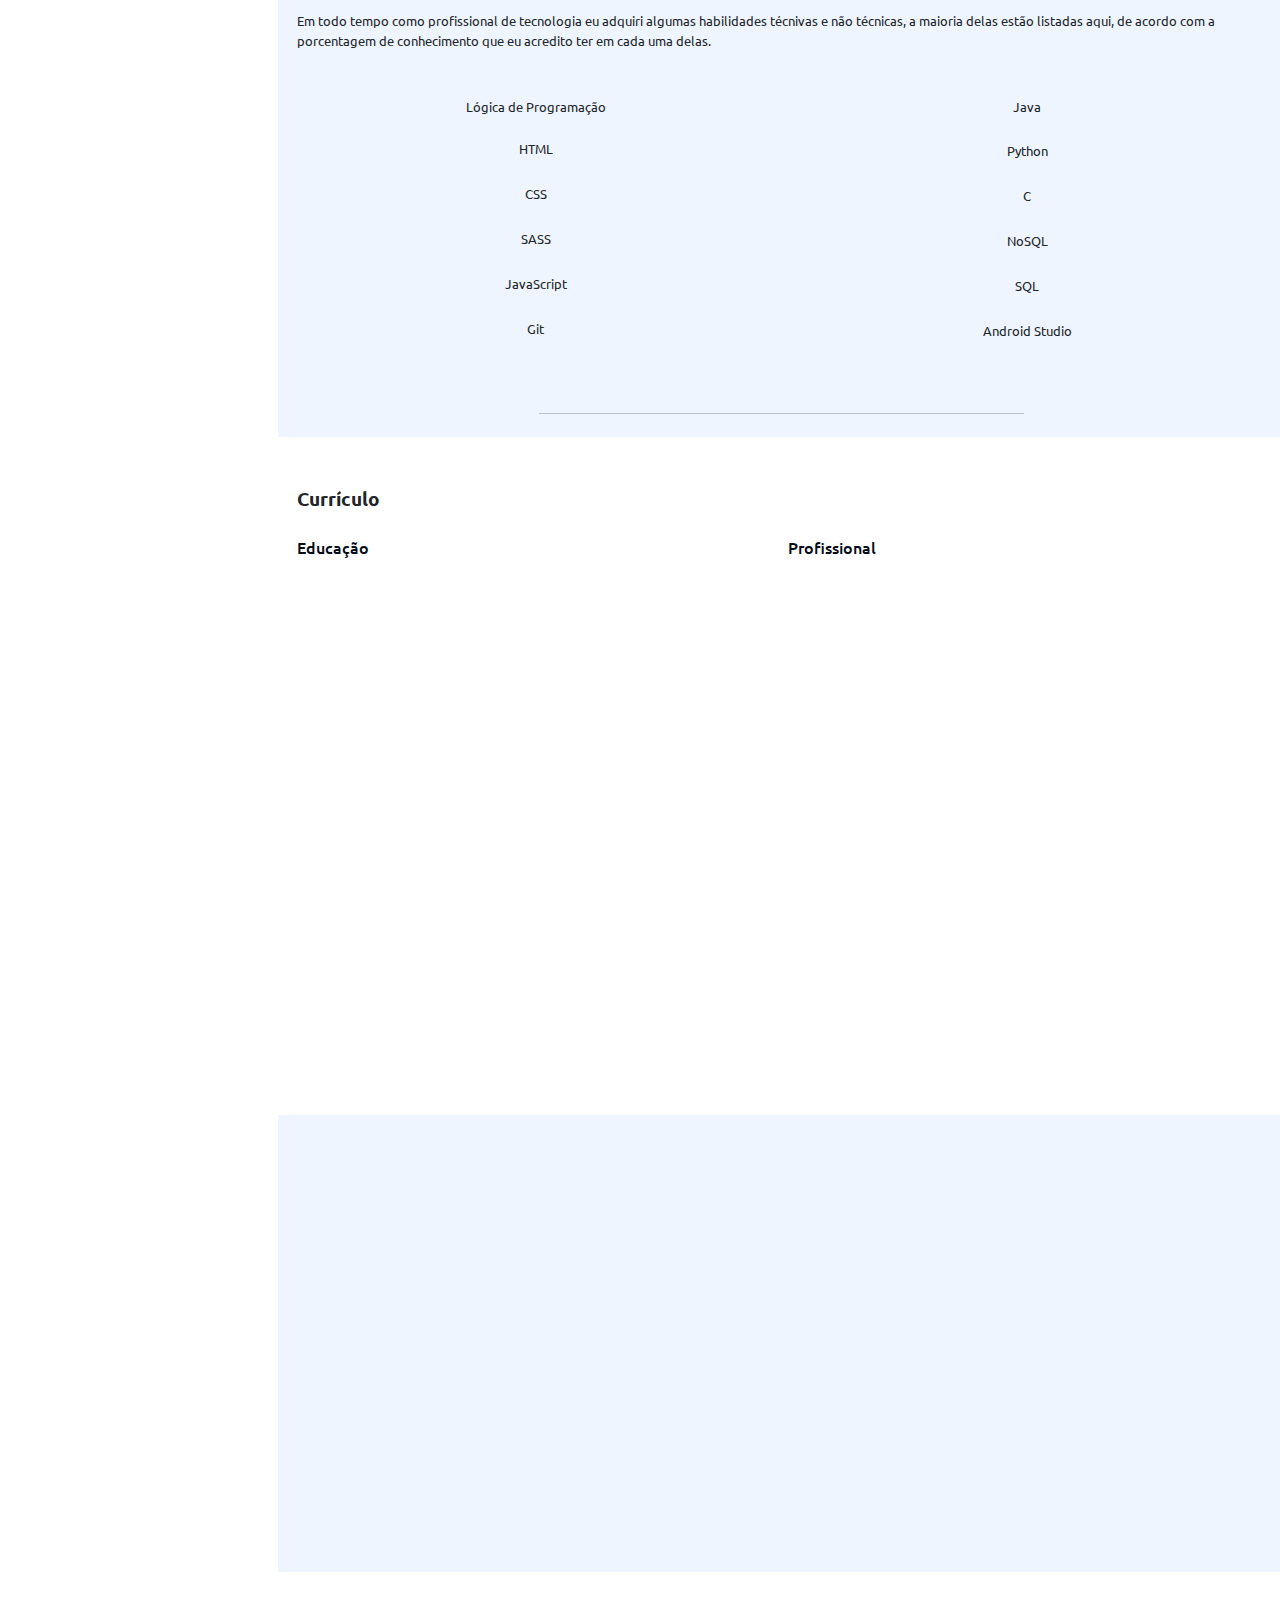
==== commit 40bc8b83: "s-contato/adapter" ====
--- a/index.html
+++ b/index.html
@@ -415,7 +415,7 @@
       </section>
 
       <section id="contato" class="pt-5 pb-5">
-          <div class="container">
+          <div class="container  pt-4 pb-4">
               <h2 class="pt-3 pb-3">Contato</h2>
               <div class="row">
 
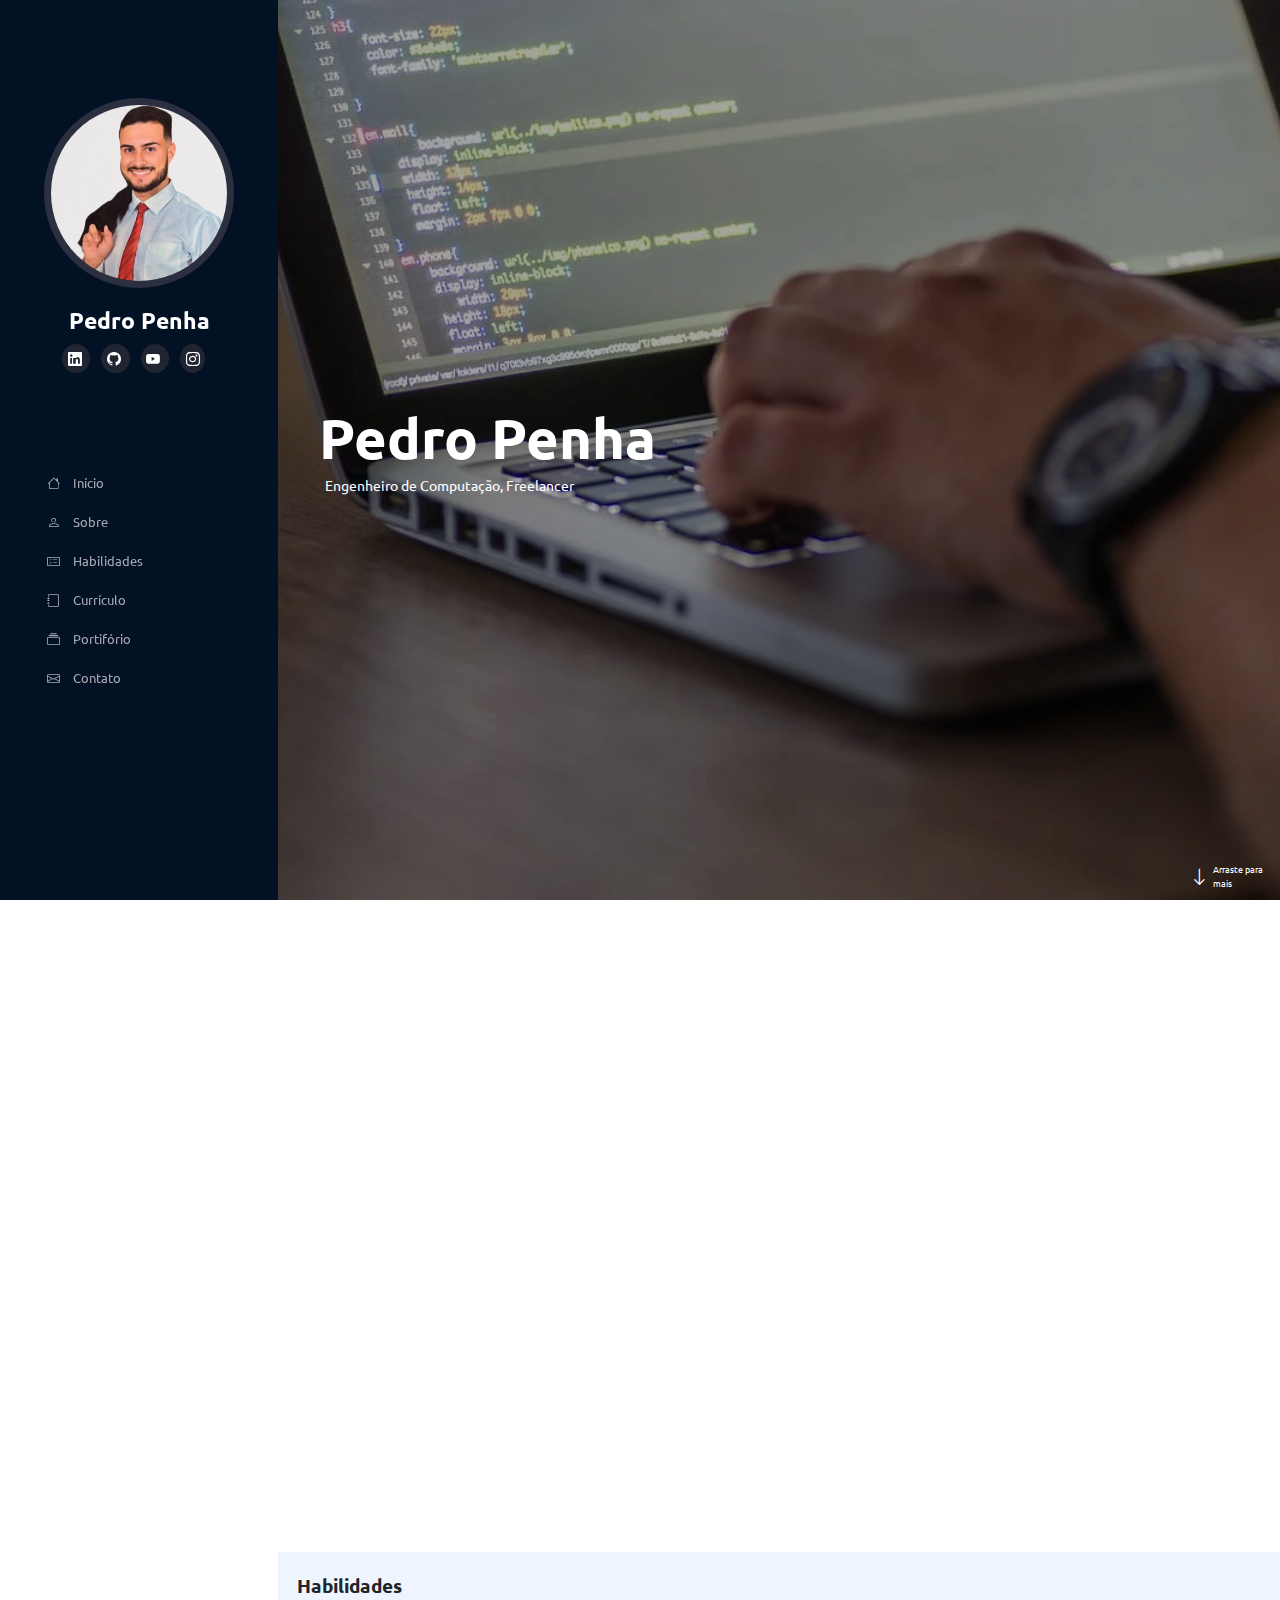
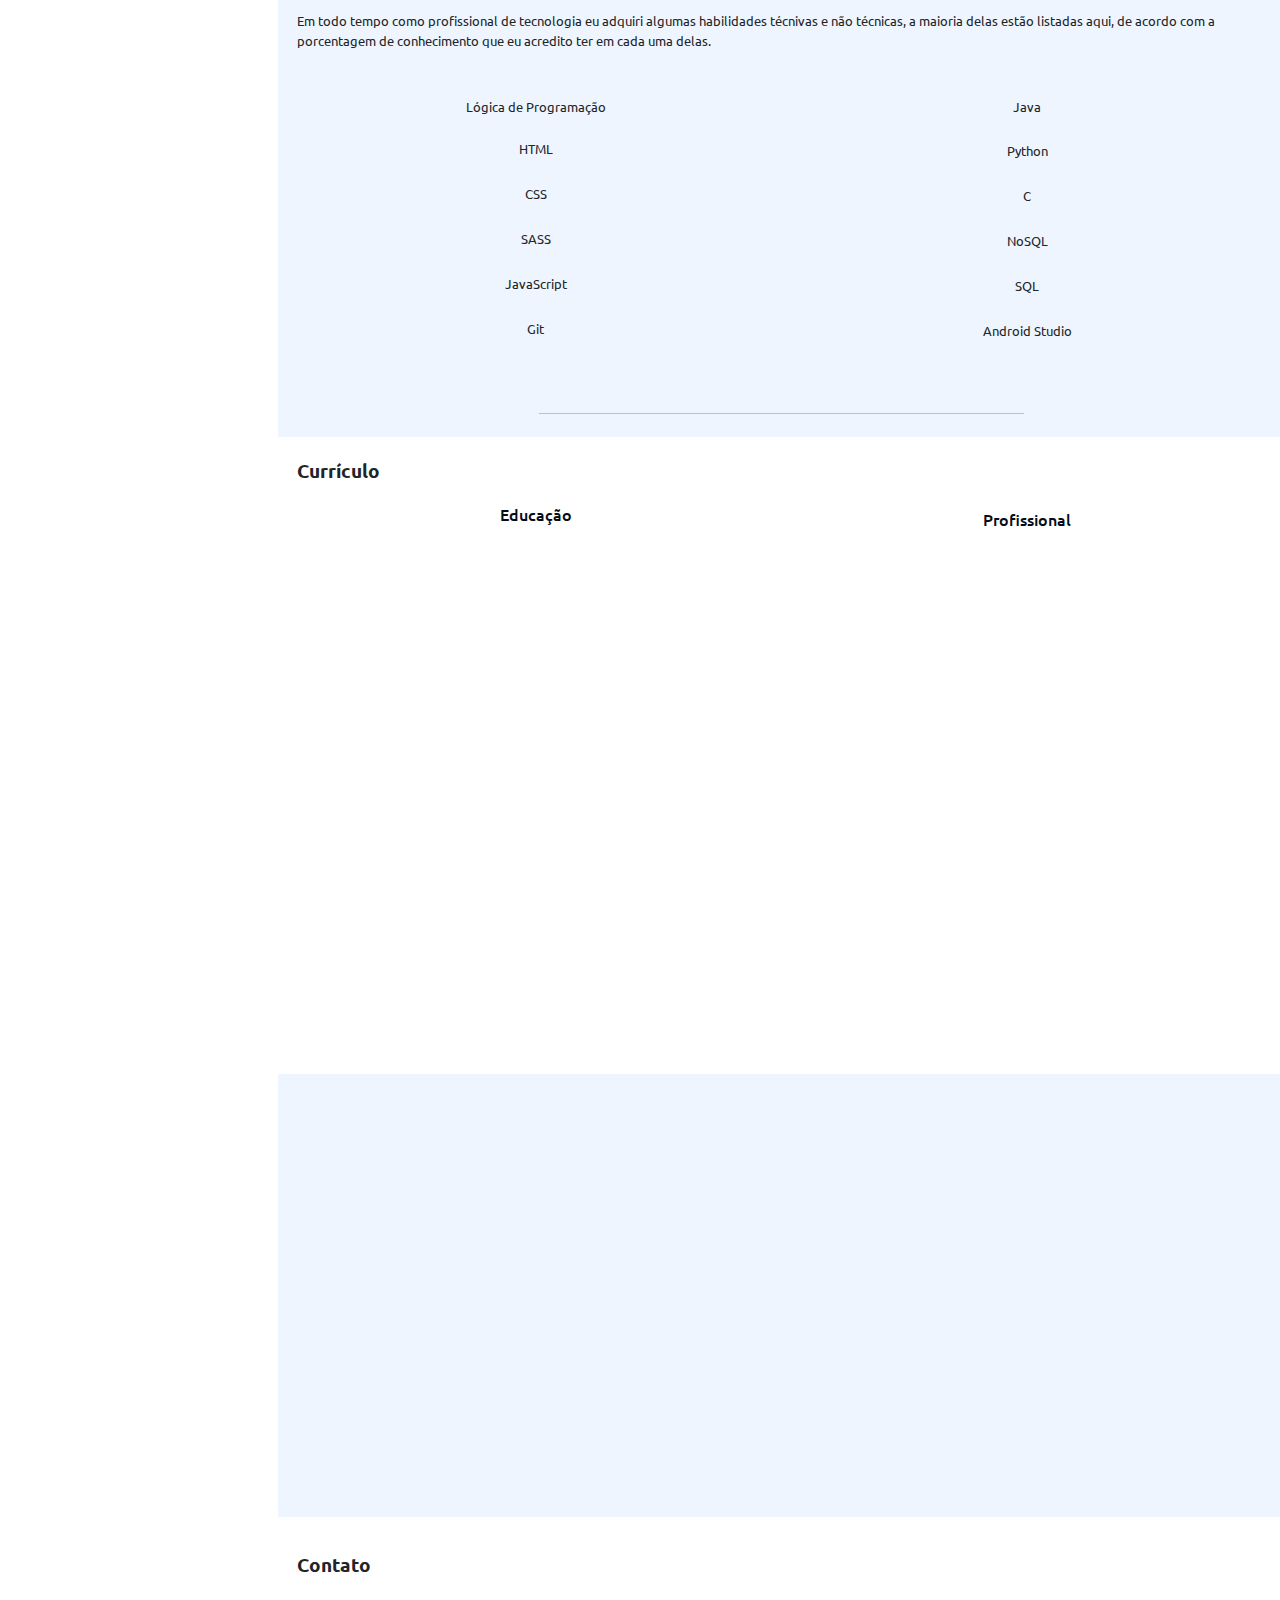
==== commit 63682bc6: "Adaptações_Responsive" ====
--- a/index.html
+++ b/index.html
@@ -237,13 +237,13 @@
           </div>
       </section>
 
-      <section id="curriculo" class="mt-5 cv">    
-        <div class="container pt-4 pb-4">
+      <section id="curriculo" class="mt-4 mb-4 cv">    
+        <div class="container pb-4">
               <h2 class="pt-3 pb-3">Currículo</h2>
 
               <div class="row">
-                <div class="col-md-6">
-                      <h3 class="cv-title pt-4 pb-4">Educação</h3>
+                <div class="col-md-6 column">
+                      <h3 class="cv-title pt-3">Educação</h3>
                       <div class="cv-item" data-anime="up">
                             <h4>Técnico em informática</h4>
                             <h5>2015 - 2017</h5>
@@ -266,8 +266,8 @@
                       </div>
                 </div>
                 
-                <div class="col-md-6">
-                      <h3 class="cv-title pt-4 pb-4">Profissional</h3>
+                <div class="col-md-6 column">
+                      <h3 class="cv-title pt-4">Profissional</h3>
                             <div class="cv-item" data-anime="up">
                               <h4>Coordenador de curso</h4>
                               <h5>2015 - 2017</h5>
@@ -294,8 +294,8 @@
         </div>
       </section>
   
-      <section id="portiforio" class="section-bg mt-5">
-        <div class="container pt-4 pb-4" data-anime="left">
+      <section id="portiforio" class="section-bg mt-4 mb-4">
+        <div class="container pb-4" data-anime="left">
             <h2 class="pt-3 pb-3">Portifório</h2>
 
             <div id="carouselPortiforio" class="carousel carousel-dark slide mt-3">
@@ -414,7 +414,7 @@
         </div>
       </section>
 
-      <section id="contato" class="pt-5 pb-5">
+      <section id="contato" class="mt-4 mb-4">
           <div class="container  pt-4 pb-4">
               <h2 class="pt-3 pb-3">Contato</h2>
               <div class="row">
--- a/css/main.css
+++ b/css/main.css
@@ -1 +1 @@
-@import url("https://fonts.googleapis.com/css2?family=Inter:wght@400;600;700&family=Poppins:wght@400;500;600;700&family=Ubuntu:ital,wght@0,300;0,400;0,500;0,700;1,300;1,400;1,500;1,700&display=swap");*{margin:0;padding:0;box-sizing:border-box;border:none;outline:none;list-style:none;text-decoration:none;font-family:'Ubuntu', sans-serif}html{font-size:62.5%}@media (max-width: 1300px){html{font-size:58%}}@media (max-width: 991px){html{font-size:62.5%}}html,body{overflow-x:hidden}button{background-color:transparent;cursor:pointer}.container{width:100%;max-width:124.6rem;padding:0 1.5rem 0 2rem;margin:0 auto}#header{position:fixed;top:0;left:0;bottom:0;background-color:#021124;overflow-y:hidden;width:30rem;transition:all ease-in-out 0.5s;padding:0 15px;z-index:2023}#header .profile .head{margin:0;height:50vh;display:flex;flex-direction:column;align-items:center;justify-content:center}#header .profile .head img{margin:0;margin-top:2rem;display:block;width:190px;height:190px;border:.8rem solid #2c2f3f;border-radius:50%}#header .profile .head h1{font-size:2.5rem;margin:0;padding:0;margin-top:2rem;font-weight:600;-moz-text-align-last:center;text-align-last:center;color:#fff}#header .profile .head .social-links{margin-top:2rem;animation:navLinkFade}#header .profile .head .social-links a{font-size:1.5rem;background:#212431;color:#fff;padding:.6rem;margin-right:1.2rem;border-radius:50%;transition:0.3s;text-decoration:none}#header .profile .head .social-links a:hover{background:#149ddd}#header .profile .nav-menu{height:50vh;padding-left:2.5rem;padding-top:1rem;display:flex}#header .profile .nav-menu ul li{margin-top:1rem}#header .profile .nav-menu ul li a{font-size:1.4rem;align-items:center;color:#a8a9b4}#header .profile .nav-menu ul li a i{margin-right:1rem}#header .profile .nav-menu ul li a:hover{text-decoration:none;color:#fff}#header .profile .nav-menu ul li a:hover i{text-decoration:none;color:#149ddd}#header .profile .nav-menu ul li a:focus{display:flex;align-items:center;color:#a8a9b4;transition:0.3s;font-size:1.8rem}#header .profile .nav-menu ul li a:focus i{font-size:24px;padding-right:0.8rem;color:#6f7180}@keyframes navLinkFade{from{opacity:0;transform:translateX(5rem)}to{opacity:1;transform:translateX(0)}}body{width:100%}body h2{font-weight:700}body p{display:flex;align-items:center;justify-content:center;font-size:1.4rem}body .section-bg{background-color:#eff5ff}.menu-mobile{position:fixed;color:#fff;background-color:#252c90;right:1rem;top:1rem;font-size:1.5rem;border-radius:4rem;cursor:pointer;z-index:10;width:45px;height:45px;display:none;align-items:center;justify-content:center}#main{margin-left:30rem}#main #inicio{background-image:url("../img/fundo.png");background-repeat:no-repeat;background-size:cover;background-attachment:fixed;background-position:center;width:100%;height:100vh;z-index:-1}#main #inicio .flex-column h2{font-size:6rem}#main #inicio .flex-column span{margin-right:8rem;font-size:1.5rem}#main #inicio .flex-column span .text-shadow{text-shadow:4px 4px 10px #000000}#main #inicio #arraste{display:flex;flex-direction:flex;align-items:center;justify-content:center;width:9rem;padding-bottom:1rem}#main #inicio #arraste a{text-decoration:none;color:#fff}#main #sobre h2{font-weight:700}#main #sobre h3{font-weight:500}#main #sobre p{display:flex;align-items:center;justify-content:center;font-size:1.4rem}#main #sobre img{border-radius:5%}#main #habilidades h2{font-weight:700}#main #habilidades p{display:flex;align-items:center;justify-content:center;font-size:1.4rem}#main #habilidades #card_habilidades .progress{display:flex;align-items:center;height:1.5rem;font-size:1rem;padding-bottom:.5rem}#main #curriculo h3{font-weight:700;margin-bottom:4rem;font-style:inherit}#main #curriculo .cv-title{font-weight:500;margin-bottom:2rem;color:#050d18}#main #curriculo .cv-item::before{content:"";position:absolute;top:0;left:-.9rem;width:1.6rem;height:1.6rem;border:.2rem solid #1f5297;background:#fff;border-radius:50%}#main #curriculo .cv-item{padding:0 0 2rem 2rem;margin-top:-2rem;border-left:2px solid #1f5297;position:relative}#main #curriculo .cv-item h4{line-height:1.8rem;font-weight:600;text-transform:uppercase;font-family:"Poppins", sans-serif;color:#050d18;margin-bottom:1rem}#main #curriculo .cv-item h5{background:#e4edf9;padding:.5rem 1.5rem;display:inline-block;font-weight:600;margin-bottom:1rem}#main #portiforio #carouselPortiforio .carousel-indicators{margin-bottom:-3.5rem}#main #portiforio #carouselPortiforio .carousel-control-prev{margin-left:-8rem}#main #portiforio #carouselPortiforio .carousel-control-next{margin-right:-8rem}*::-webkit-scrollbar{width:1rem}*::-webkit-scrollbar-track{width:1rem;box-shadow:inset 0 0 .3rem #00000050;background-color:#fff}*::-webkit-scrollbar-thumb{background-color:#252c90;left:2rem}.menu-nav-active{overflow:hidden}.menu-nav-active #header{left:0}[data-anime]{opacity:0;transition:1s}[data-anime="donw"]{transform:translate3d(0, -100%, 0)}[data-anime="up"]{transform:translate3d(0, 100%, 0)}[data-anime="left"]{transform:translate3d(-100%, 0, 0)}[data-anime="right"]{transform:translate3d(50px, 0, 0)}[data-anime].animate{opacity:1;transform:translate3d(0, 0, 0)}@media (max-width: 1190px){.menu-mobile{display:flex}#header{left:-30rem}#main{margin-left:0}#main #inicio .flex-column h2{font-size:3.5rem}#main #inicio .flex-column span{margin-right:0;font-size:1.5rem}}@media (max-width: 1860px){.carousel-control-prev{margin-left:0}.carousel-control-next{margin-right:0}[data-anime="right"]{transform:translate3d(0, 100%, 0)}}
+@import url("https://fonts.googleapis.com/css2?family=Inter:wght@400;600;700&family=Poppins:wght@400;500;600;700&family=Ubuntu:ital,wght@0,300;0,400;0,500;0,700;1,300;1,400;1,500;1,700&display=swap");*{margin:0;padding:0;box-sizing:border-box;border:none;outline:none;list-style:none;text-decoration:none;font-family:'Ubuntu', sans-serif}html{font-size:62.5%}@media (max-width: 1300px){html{font-size:58%}}@media (max-width: 991px){html{font-size:62.5%}}html,body{overflow-x:hidden}button{background-color:transparent;cursor:pointer}.container{width:100%;max-width:124.6rem;padding:0 1.5rem 0 2rem;margin:0 auto}#header{position:fixed;top:0;left:0;bottom:0;background-color:#021124;overflow-y:hidden;width:30rem;transition:all ease-in-out 0.5s;padding:0 15px;z-index:2023}#header .profile .head{margin:0;height:50vh;display:flex;flex-direction:column;align-items:center;justify-content:center}#header .profile .head img{margin:0;margin-top:2rem;display:block;width:190px;height:190px;border:.8rem solid #2c2f3f;border-radius:50%}#header .profile .head h1{font-size:2.5rem;margin:0;padding:0;margin-top:2rem;font-weight:600;-moz-text-align-last:center;text-align-last:center;color:#fff}#header .profile .head .social-links{margin-top:2rem;animation:navLinkFade}#header .profile .head .social-links a{font-size:1.5rem;background:#212431;color:#fff;padding:.6rem;margin-right:1.2rem;border-radius:50%;transition:0.3s;text-decoration:none}#header .profile .head .social-links a:hover{background:#149ddd}#header .profile .nav-menu{height:50vh;padding-left:2.5rem;padding-top:1rem;display:flex}#header .profile .nav-menu ul li{margin-top:1rem}#header .profile .nav-menu ul li a{font-size:1.4rem;align-items:center;color:#a8a9b4}#header .profile .nav-menu ul li a i{margin-right:1rem}#header .profile .nav-menu ul li a:hover{text-decoration:none;color:#fff}#header .profile .nav-menu ul li a:hover i{text-decoration:none;color:#149ddd}#header .profile .nav-menu ul li a:focus{display:flex;align-items:center;color:#a8a9b4;transition:0.3s;font-size:1.8rem}#header .profile .nav-menu ul li a:focus i{font-size:24px;padding-right:0.8rem;color:#6f7180}@keyframes navLinkFade{from{opacity:0;transform:translateX(5rem)}to{opacity:1;transform:translateX(0)}}body{width:100%}body h2{font-weight:700}body p{display:flex;align-items:center;justify-content:center;font-size:1.4rem}body .section-bg{background-color:#eff5ff}.menu-mobile{position:fixed;color:#fff;background-color:#252c90;right:1rem;top:1rem;font-size:1.5rem;border-radius:4rem;cursor:pointer;z-index:10;width:45px;height:45px;display:none;align-items:center;justify-content:center}#main{margin-left:30rem}#main #inicio{background-image:url("../img/fundo.png");background-repeat:no-repeat;background-size:cover;background-attachment:fixed;background-position:center;width:100%;height:100vh;z-index:-1}#main #inicio .flex-column h2{font-size:6rem}#main #inicio .flex-column span{margin-right:8rem;font-size:1.5rem}#main #inicio .flex-column span .text-shadow{text-shadow:4px 4px 10px #000000}#main #inicio #arraste{display:flex;flex-direction:flex;align-items:center;justify-content:center;width:9rem;padding-bottom:1rem}#main #inicio #arraste a{text-decoration:none;color:#fff}#main #sobre h2{font-weight:700}#main #sobre h3{font-weight:500}#main #sobre p{display:flex;align-items:center;justify-content:center;font-size:1.4rem}#main #sobre img{border-radius:5%}#main #habilidades h2{font-weight:700}#main #habilidades p{display:flex;align-items:center;justify-content:center;font-size:1.4rem}#main #habilidades #card_habilidades .progress{display:flex;align-items:center;height:1.5rem;font-size:1rem;padding-bottom:.5rem}#main #curriculo h2{font-weight:700}#main #curriculo .column h3{width:100%;display:flex;justify-content:center;align-items:center;font-weight:500;margin-bottom:4rem;font-style:inherit}#main #curriculo .cv-title{font-weight:500;margin-bottom:2rem;color:#050d18}#main #curriculo .cv-item::before{content:"";position:absolute;top:0;left:-.9rem;width:1.6rem;height:1.6rem;border:.2rem solid #1f5297;background:#fff;border-radius:50%}#main #curriculo .cv-item{padding:0 0 2rem 2rem;margin-top:-2rem;border-left:2px solid #1f5297;position:relative}#main #curriculo .cv-item h4{line-height:1.8rem;font-weight:600;text-transform:uppercase;font-family:"Poppins", sans-serif;color:#050d18;margin-bottom:1rem}#main #curriculo .cv-item h5{background:#e4edf9;padding:.5rem 1.5rem;display:inline-block;font-weight:600;margin-bottom:1rem}#main #portiforio #carouselPortiforio .carousel-indicators{margin-bottom:-3.5rem}#main #portiforio #carouselPortiforio .carousel-control-prev{margin-left:-8rem}#main #portiforio #carouselPortiforio .carousel-control-next{margin-right:-8rem}*::-webkit-scrollbar{width:1rem}*::-webkit-scrollbar-track{width:1rem;box-shadow:inset 0 0 .3rem #00000050;background-color:#fff}*::-webkit-scrollbar-thumb{background-color:#252c90;left:2rem}.menu-nav-active{overflow:hidden}.menu-nav-active #header{left:0}[data-anime]{opacity:0;transition:1s}[data-anime="donw"]{transform:translate3d(0, -100%, 0)}[data-anime="up"]{transform:translate3d(0, 100%, 0)}[data-anime="left"]{transform:translate3d(-100%, 0, 0)}[data-anime="right"]{transform:translate3d(50px, 0, 0)}[data-anime].animate{opacity:1;transform:translate3d(0, 0, 0)}@media (max-width: 1860px){.carousel-control-prev{margin-left:0}.carousel-control-next{margin-right:0}[data-anime="right"]{transform:translate3d(0, 100%, 0)}}@media (max-width: 1190px){.menu-mobile{display:flex}#header{left:-30rem}#main{margin-left:0}#main #inicio .flex-column h2{font-size:3.5rem}#main #inicio .flex-column span{margin-right:0;font-size:1.5rem}}@media (max-width: 762px){#main #sobre h3{margin-top:3rem;margin-bottom:1.5rem}}
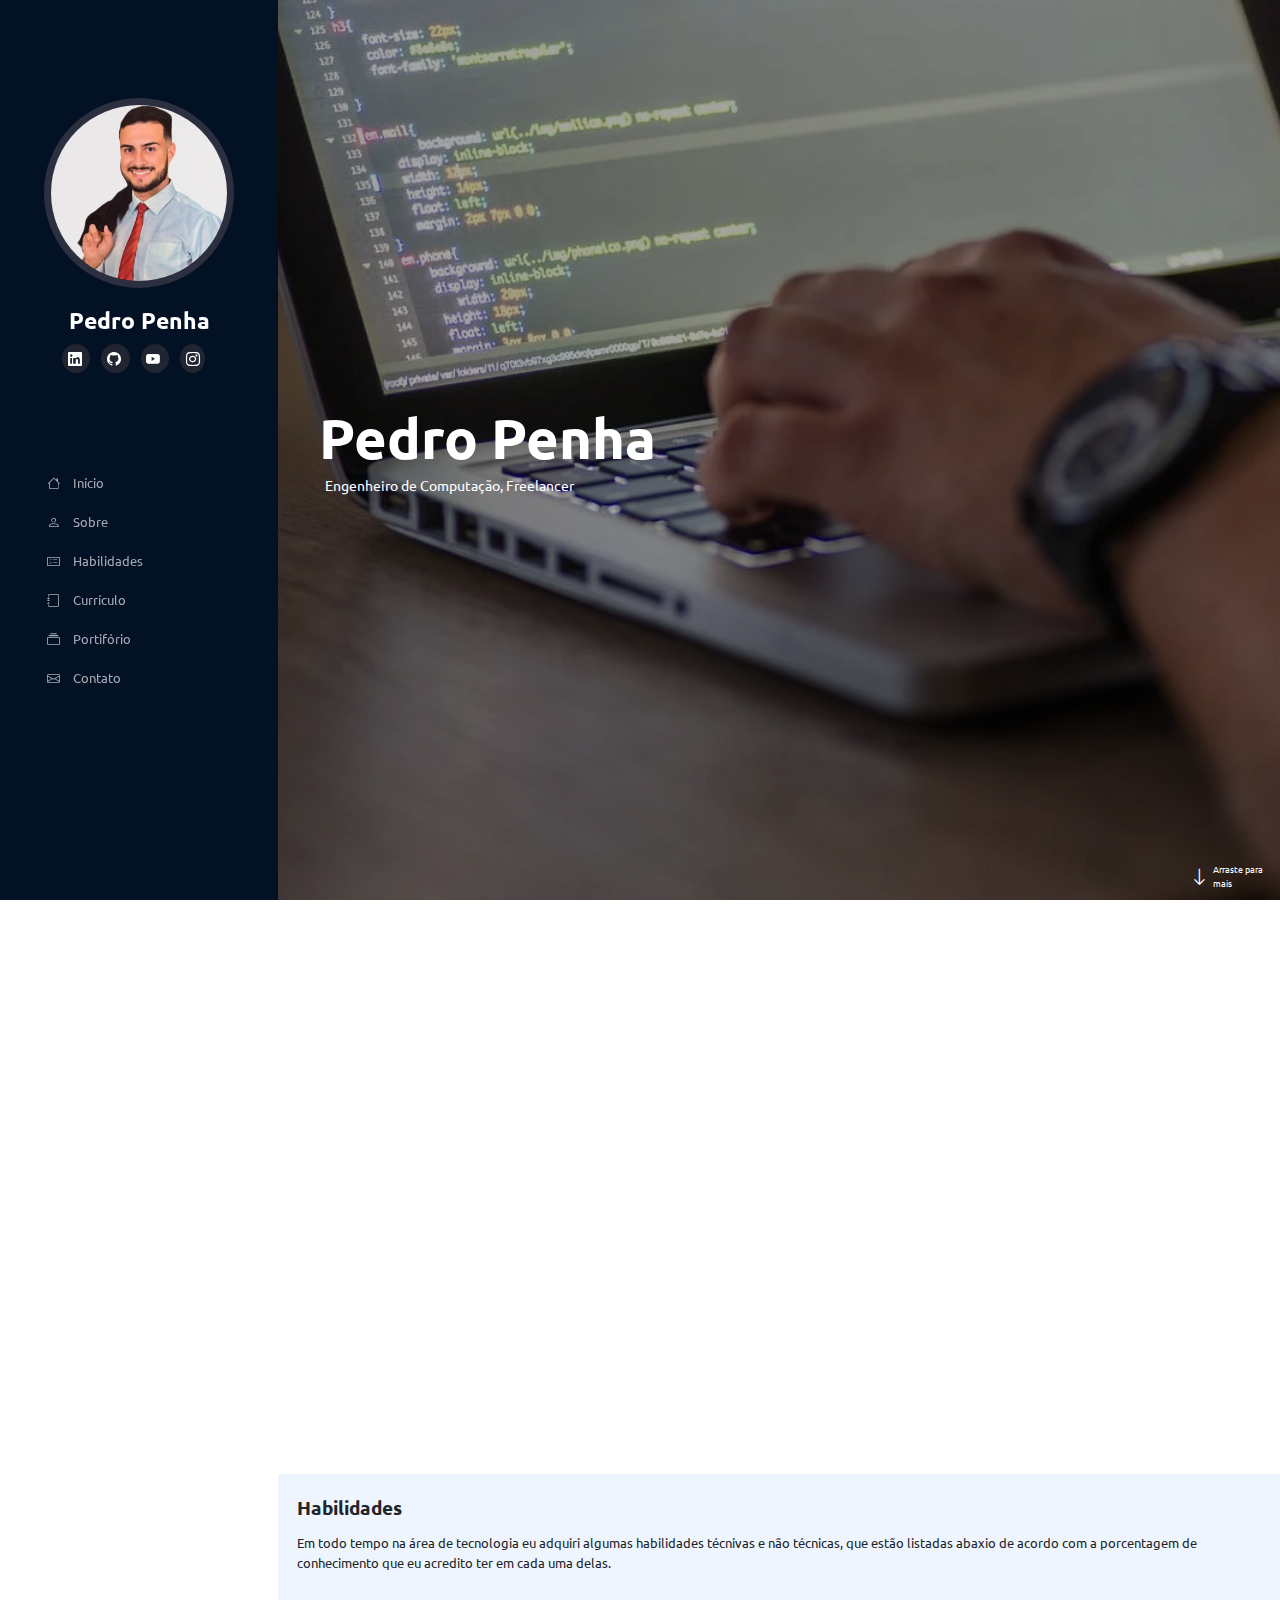
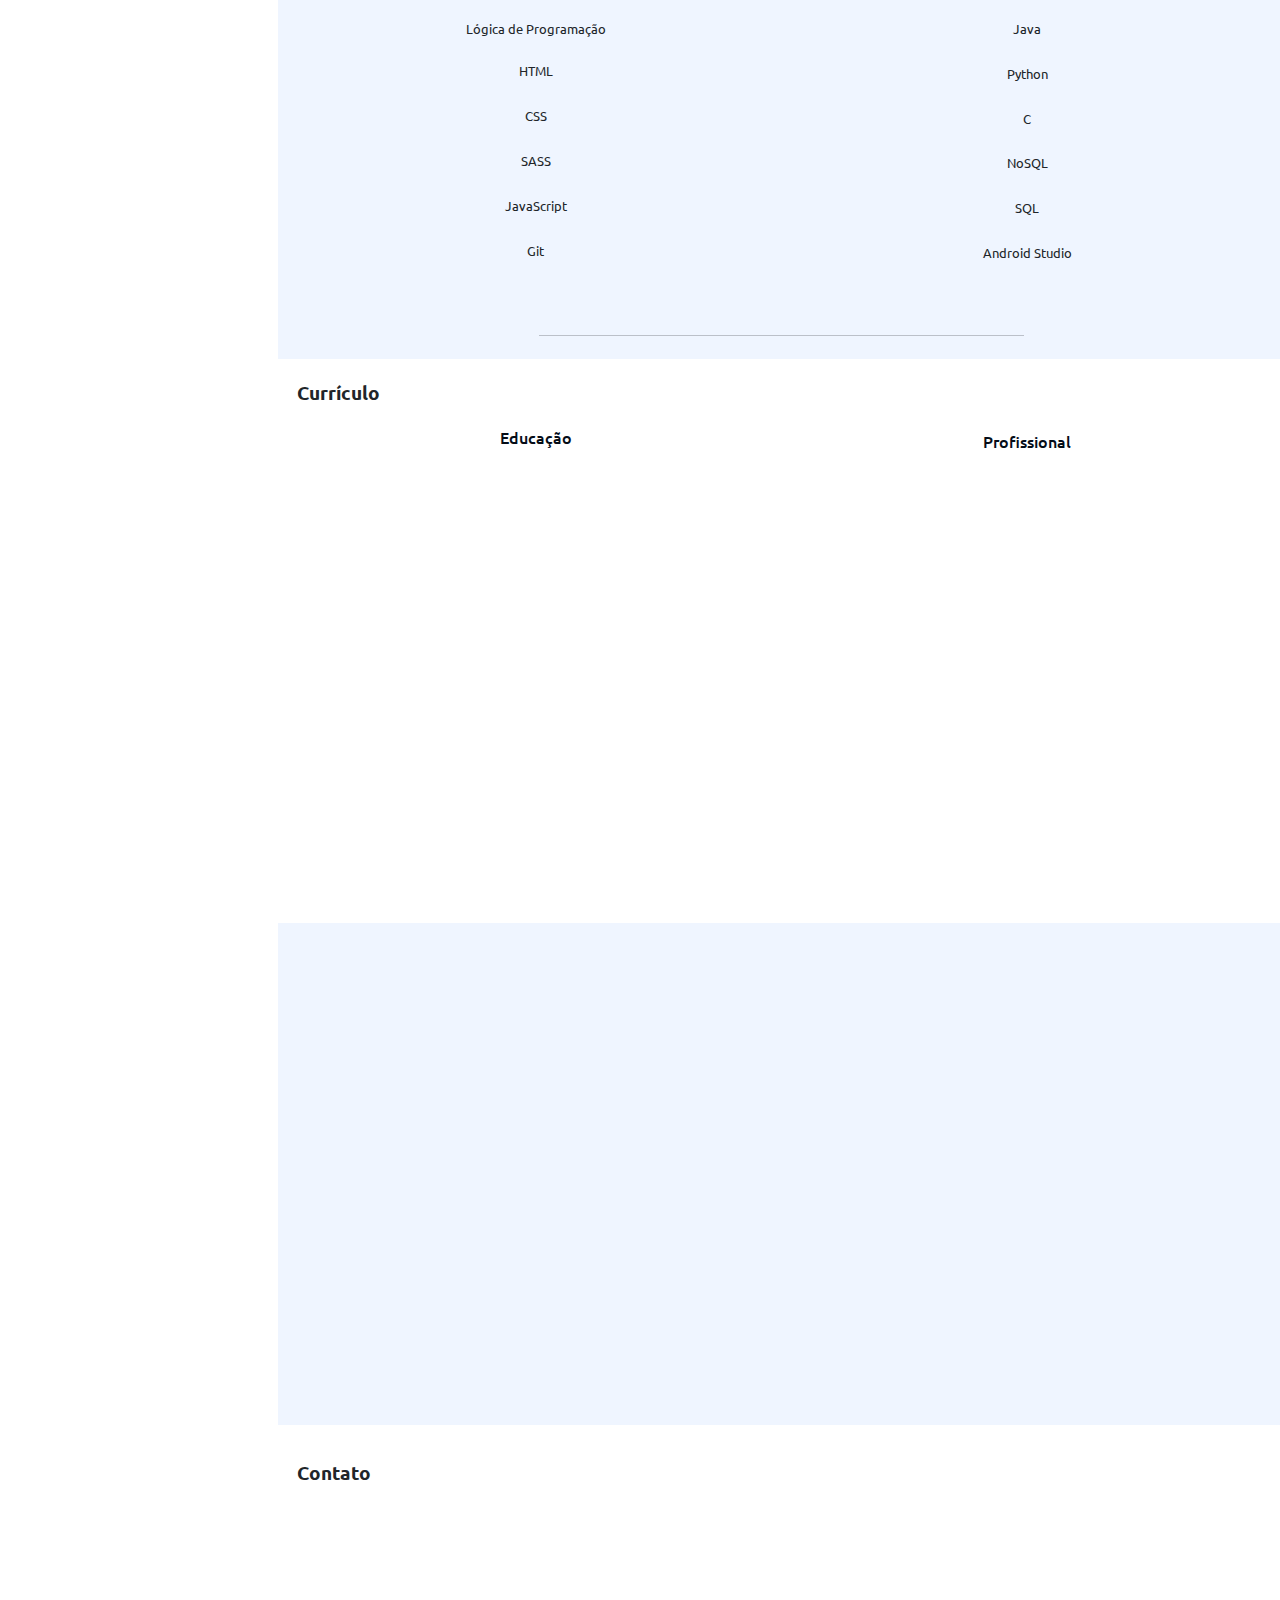
==== commit e2a81d34: "atualização_text" ====
--- a/index.html
+++ b/index.html
@@ -111,8 +111,9 @@
           <div class="row w-100">
             <div class="col-md-12" data-anime="donw">
               <h2 class="pt-3 pb-3">Sobre</h2>
-              <p>Sou formado em técnico em informática pelo Instituto Federal do Sul de Minas e no momento estou cursando Engenharia de computação (10º/10). Tenho experiência com atendimento e suporte ao usuário, voltado a manutenção, comunicação e desenvolvimento. Atualmente, além da grade da graduação estou muito interessado e empenhado em me tornar um desenvolvedor completo com o intuito de expandir cada vez mais meu conhecimento pelo mundo da programação. Para isso a princípio tenho aprofundado meu conhecimento no desenvolvimento Front-End onde através de cursos e projetos pessoais tenho praticado JavaScript. Além disso já me aventurei em alguns projetos voltados para aplicações mobile que foram desenvolvidas no Android Studio utilizando Java como linguagem principal e o Firebase para o Backend. 
-                Tenho facilidade e interesse em aprender, fato com que faz que novas experiências e desafios sejam sempre bem-vindos. Trabalho em equipe e comunicação com colegas e clientes é algo que possuo um certa facilidade e agilidade. Apesar da falta de experiência como desenvolvedor no mercado, tenho a convicção de que posso ser um funcionário que entregue bons frutos para sua empresa.</p>
+              <p>
+                Chamo-me Pedro Afonso da Costa Penha, tenho 24 anos e atualmente sou estudante de Engenharia de Computação no Instituto Federal, Campus Poços de Caldas. Tudo começou em 2015 quando fui aprovado para o curso de técnico em informática integrado ao ensino médio no Instituto Federal de Machado, onde tive meu primeiro contato com diversas tecnologias de desenvolvimento. Ao longo de três anos desfrutei de eventos, projetos e aulas que me proporcionaram uma visão abrangente sobre algumas áreas da tecnologia, fato que despertou um enorme interesse pela profissão de programador, ocasionando uma entrada imediata no curso de Engenharia de Computação no ano de 2018. Amo o caminho que escolhi, busco ser um programador completo e essa é minha motivação para sempre aprender mais e melhorar a vida das pessoas através da programação.  
+              </p>
             </div>
           </div>
 
@@ -123,14 +124,19 @@
             </div>
 
             <div class="col-md-8"  data-anime="right">
-              <h3>Freelancer</h3>
+
+             
+
+              <h3>Estudos</h3>
+              
               <p> Atualmente, além da grade da graduação estou muito interessado e empenhado em me tornar um desenvolvedor completo com o intuito de expandir cada vez mais meu conhecimento pelo mundo da programação. Para isso a princípio tenho aprofundado meu conhecimento no desenvolvimento Front-End onde através de cursos e projetos pessoais tenho praticado JavaScript. Além disso já me aventurei em alguns projetos voltados para aplicações mobile que foram desenvolvidas no Android Studio utilizando Java como linguagem principal e o Firebase para o Backend.</p>
               
+            
               <div class="row mt-3 mb-4">
                 <div class="col-md-6">
                   <ul class="list-group list-group-flush fs-5">
                     <li class="list-group-item">
-                        Aniversário: <span class="fw-lighter">10 de Dezembro de 19998</span>
+                        Aniversário: <span class="fw-lighter">10 de Dezembro de 1998</span>
                     </li>
                     <li class="list-group-item">
                       Idade: <span class="fw-lighter">24 anos</span>
@@ -160,7 +166,10 @@
                   </ul>
                 </div>
               </div>
-              <p> Atualmente, além da grade da graduação estou muito interessado e empenhado em me tornar um desenvolvedor completo com o intuito de expandir cada vez mais meu conhecimento pelo mundo da programação. Para isso a princípio tenho aprofundado meu conhecimento no desenvolvimento Front-End onde através de cursos e projetos pessoais tenho praticado JavaScript. Além disso já me aventurei em alguns projetos voltados para aplicações mobile que foram desenvolvidas no Android Studio utilizando Java como linguagem principal e o Firebase para o Backend.</p>                
+
+              <p> Tenho facilidade e interesse em aprender, fato com que faz que novas experiências e desafios sejam sempre bem-vindos. Trabalho em equipe e comunicação com colegas e clientes é algo que possuo um certa facilidade e agilidade. Apesar da falta de experiência como desenvolvedor no mercado, tenho a convicção de que posso ser um funcionário que entregue bons frutos para sua empresa.</p>                
+          
+          
             </div>
 
           </div>
@@ -170,8 +179,7 @@
       <section id="habilidades" class="section-bg">
           <div class="container pt-4 pb-4">
               <h2 class="pt-3 pb-3">Habilidades</h2>
-              <p>Em todo tempo como profissional de tecnologia eu adquiri algumas habilidades técnivas e não técnicas, 
-                a maioria delas estão listadas aqui, de acordo com a porcentagem de conhecimento que eu acredito ter em cada uma delas.
+              <p>Em todo tempo na área de tecnologia eu adquiri algumas habilidades técnivas e não técnicas, que estão listadas abaxio de acordo com a porcentagem de conhecimento que eu acredito ter em cada uma delas.
               </p>
 
               <div id="card_habilidades" class="row mb-5">
@@ -182,15 +190,15 @@
                     </div>
                     <p class="mt-3 mb-1">HTML</p>
                     <div class="progress" data-anime="left" role="progressbar" aria-label="Example with label" aria-valuenow="85" aria-valuemin="0" aria-valuemax="100">
-                      <div class="progress-bar" style="width: 85%">85%</div>
+                      <div class="progress-bar" style="width: 85%">90%</div>
                     </div>
                     <p class="mt-3 mb-1">CSS</p>
                     <div class="progress" data-anime="left" role="progressbar" aria-label="Example with label" aria-valuenow="70" aria-valuemin="0" aria-valuemax="100">
-                      <div class="progress-bar" style="width: 70%">70%</div>
+                      <div class="progress-bar" style="width: 70%">80%</div>
                     </div>
                     <p class="mt-3 mb-1">SASS</p>
                     <div class="progress" data-anime="left" role="progressbar" aria-label="Example with label" aria-valuenow="80" aria-valuemin="0" aria-valuemax="100">
-                      <div class="progress-bar" style="width: 80%">80%</div>
+                      <div class="progress-bar" style="width: 80%">85%</div>
                     </div>
                     <p class="mt-3 mb-1">JavaScript</p>
                     <div class="progress" data-anime="left" role="progressbar" aria-label="Example with label" aria-valuenow="25" aria-valuemin="0" aria-valuemax="100">
@@ -198,7 +206,7 @@
                     </div>
                     <p class="mt-3 mb-1">Git</p>
                     <div class="progress" data-anime="left" role="progressbar" aria-label="Example with label" aria-valuenow="25" aria-valuemin="0" aria-valuemax="100">
-                      <div class="progress-bar" style="width: 25%">25%</div>
+                      <div class="progress-bar" style="width: 25%">55%</div>
                     </div>
                   </div>
 
@@ -257,36 +265,22 @@
                         <p><em>Instituto Federal de Educação, Ciência e Tecnologia do Sul de Minas, Campus Poços de Caldas.</em></p>
                         <p>Desenvolvi conceitos e técnicas voltadas para o desenvolvimento de software's, com base em disciplinas de elétrica e programação.</p>
                       </div>
-
-                      <div class="cv-item" data-anime="up">
-                        <h4>Bacharelado em Engenharia de Computação</h4>
-                        <h5>2018 - 2023</h5>
-                        <p><em>Instituto Federal de Educação, Ciência e Tecnologia do Sul de Minas, Campus Poços de Caldas.</em></p>
-                        <p>Desenvolvi conceitos e técnicas voltadas para o desenvolvimento de software's, com base em disciplinas de elétrica e programação.</p>
-                      </div>
                 </div>
                 
                 <div class="col-md-6 column">
                       <h3 class="cv-title pt-4">Profissional</h3>
                             <div class="cv-item" data-anime="up">
-                              <h4>Coordenador de curso</h4>
-                              <h5>2015 - 2017</h5>
-                              <p><em>Blue EdTech.</em></p>
-                              <p>Curssssssssssssssssssssssssssssssssssssso técnico integrado ao Ensino Médio.</p>
+                              <h4>Freelancer</h4>
+                              <h5>2022 - 2023</h5>
+                              <p><em>Instituto Federal, Campus Poços de Caldas.</em></p>
+                              <p>Desenvolvimento de uma aplicação mobile que atendesse a demanda do Centro de Divulgação e Popularização da Ciência (CDPC), do Instituto Federal, Campus Poços de Caldas. O projeto teve como intuito disponibilizar Kits portáteis de experimentos na área da ciências da natureza, que são emprestados por um aplicativo para professores da rede pública de ensino de Poços de Caldas. Sendo assim, professores que utilizarem o aplicativo, podem desenvolver atividades oferecendo uma melhor didática e aproximação ao conteúdo para o aluno. Para o desenvolvimento foi utilizado a plataforma Android Studio e metodologias como Java e Firebase.</p>
                             </div>
 
                             <div class="cv-item" data-anime="up">
-                              <h4>Coordenador de curso</h4>
-                              <h5>2015 - 2017</h5>
-                              <p><em>Blue EdTech.</em></p>
-                              <p>Curssssssssssssssssssssssssssssssssssssso técnico integrado ao Ensino Médio.</p>
-                            </div>
-
-                            <div class="cv-item" data-anime="up">
-                              <h4>Coordenador de curso</h4>
-                              <h5>2015 - 2017</h5>
-                              <p><em>Blue EdTech.</em></p>
-                              <p>Curssssssssssssssssssssssssssssssssssssso técnico integrado ao Ensino Médio.</p>
+                              <h4>Assistente técnico</h4>
+                              <h5>2016 - 2017</h5>
+                              <p><em>Instituto Federal, Campus Machado.</em></p>
+                              <p>Estagiário no suporte da universidade onde trabalhava com diversos problemas relacionados a manutenção e suporte ao campus.</p>
                             </div>
                 </div>
               </div>
@@ -314,7 +308,7 @@
                                 <img src="./img/proj1.png" class="card-img-top" alt="Plataforma Educacional">
                                 <div class="card-body">
                                   <h5 class="card-title">Plataforma Educacional</h5>
-                                  <p class="card-text">This is a longer card with supporting text below as a natural lead-in to additional content. This content is a little bit longer.</p>
+                                  <p class="card-text">Lorem ipsum dolor sit amet, consectetur adipiscing elit. Fusce in scelerisque mi. Vivamus volutpat fermentum turpis eu commodo. Orci varius natoque penatibus et magnis dis parturient montes, nascetur ridiculus mus. Nullam cursus efficitur congue.</p>
                                     <!-- Link para a acesso -->
                                       <div class="d-flex justify-content-center">
                                           <a href="www.google.com" target="_blank" class="btn btn-outline-primary">
@@ -329,7 +323,7 @@
                                 <img src="./img/proj2.png" class="card-img-top" alt="Plataforma Educacional">
                                 <div class="card-body">
                                   <h5 class="card-title">Plataforma Educacional</h5>
-                                  <p class="card-text">This is a longer card with supporting text below as a natural lead-in to additional content. This content is a little bit longer.</p>
+                                  <p class="card-text">Lorem ipsum dolor sit amet, consectetur adipiscing elit. Fusce in scelerisque mi. Vivamus volutpat fermentum turpis eu commodo. Orci varius natoque penatibus et magnis dis parturient montes, nascetur ridiculus mus. Nullam cursus efficitur congue.</p>
                                   <div class="d-flex justify-content-center">
                                       <a href="www.google.com" target="_blank" class="btn btn-outline-primary">
                                         <i class="bi bi-link-45deg"></i></a>
@@ -343,7 +337,7 @@
                                 <img src="./img/proj3.png" class="card-img-top" alt="Plataforma Educacional">
                                 <div class="card-body">
                                   <h5 class="card-title">Plataforma Educacional</h5>
-                                  <p class="card-text">This is a longer card with supporting text below as a natural lead-in to additional content. This content is a little bit longer.</p>
+                                  <p class="card-text">Lorem ipsum dolor sit amet, consectetur adipiscing elit. Fusce in scelerisque mi. Vivamus volutpat fermentum turpis eu commodo. Orci varius natoque penatibus et magnis dis parturient montes, nascetur ridiculus mus. Nullam cursus efficitur congue.</p>
                                   <div class="d-flex justify-content-center">
                                       <a href="www.google.com" target="_blank" class="btn btn-outline-primary">
                                         <i class="bi bi-link-45deg"></i></a>
@@ -361,7 +355,7 @@
                               <img src="./img/proj4.png" class="card-img-top" alt="Plataforma Educacional">
                               <div class="card-body">
                                 <h5 class="card-title">Projeto CDPC</h5>
-                                <p class="card-text">This is a longer card with supporting text below as a natural lead-in to additional content. This content is a little bit longer.</p>
+                                <p class="card-text">Lorem ipsum dolor sit amet, consectetur adipiscing elit. Fusce in scelerisque mi. Vivamus volutpat fermentum turpis eu commodo. Orci varius natoque penatibus et magnis dis parturient montes, nascetur ridiculus mus. Nullam cursus efficitur congue.</p>
                                   <!-- Link para a acesso -->
                                     <div class="d-flex justify-content-center">
                                         <a href="www.google.com" target="_blank" class="btn btn-outline-primary">
@@ -376,7 +370,7 @@
                               <img src="./img/proj5.png" class="card-img-top" alt="Plataforma Educacional">
                               <div class="card-body">
                                 <h5 class="card-title">Banco Neon</h5>
-                                <p class="card-text">This is a longer card with supporting text below as a natural lead-in to additional content. This content is a little bit longer.</p>
+                                <p class="card-text">Lorem ipsum dolor sit amet, consectetur adipiscing elit. Fusce in scelerisque mi. Vivamus volutpat fermentum turpis eu commodo. Orci varius natoque penatibus et magnis dis parturient montes, nascetur ridiculus mus. Nullam cursus efficitur congue.</p>
                                 <div class="d-flex justify-content-center">
                                     <a href="www.google.com" target="_blank" class="btn btn-outline-primary">
                                       <i class="bi bi-link-45deg"></i></a>
@@ -390,7 +384,7 @@
                               <img src="./img/proj6.png" class="card-img-top" alt="Plataforma Educacional">
                               <div class="card-body">
                                 <h5 class="card-title">Wireframe</h5>
-                                <p class="card-text">This is a longer card with supporting text below as a natural lead-in to additional content. This content is a little bit longer.</p>
+                                <p class="card-text">Lorem ipsum dolor sit amet, consectetur adipiscing elit. Fusce in scelerisque mi. Vivamus volutpat fermentum turpis eu commodo. Orci varius natoque penatibus et magnis dis parturient montes, nascetur ridiculus mus. Nullam cursus efficitur congue.</p>
                                 <div class="d-flex justify-content-center">
                                     <a href="www.google.com" target="_blank" class="btn btn-outline-primary">
                                       <i class="bi bi-link-45deg"></i></a>
--- a/css/main.css
+++ b/css/main.css
@@ -1 +1 @@
-@import url("https://fonts.googleapis.com/css2?family=Inter:wght@400;600;700&family=Poppins:wght@400;500;600;700&family=Ubuntu:ital,wght@0,300;0,400;0,500;0,700;1,300;1,400;1,500;1,700&display=swap");*{margin:0;padding:0;box-sizing:border-box;border:none;outline:none;list-style:none;text-decoration:none;font-family:'Ubuntu', sans-serif}html{font-size:62.5%}@media (max-width: 1300px){html{font-size:58%}}@media (max-width: 991px){html{font-size:62.5%}}html,body{overflow-x:hidden}button{background-color:transparent;cursor:pointer}.container{width:100%;max-width:124.6rem;padding:0 1.5rem 0 2rem;margin:0 auto}#header{position:fixed;top:0;left:0;bottom:0;background-color:#021124;overflow-y:hidden;width:30rem;transition:all ease-in-out 0.5s;padding:0 15px;z-index:2023}#header .profile .head{margin:0;height:50vh;display:flex;flex-direction:column;align-items:center;justify-content:center}#header .profile .head img{margin:0;margin-top:2rem;display:block;width:190px;height:190px;border:.8rem solid #2c2f3f;border-radius:50%}#header .profile .head h1{font-size:2.5rem;margin:0;padding:0;margin-top:2rem;font-weight:600;-moz-text-align-last:center;text-align-last:center;color:#fff}#header .profile .head .social-links{margin-top:2rem;animation:navLinkFade}#header .profile .head .social-links a{font-size:1.5rem;background:#212431;color:#fff;padding:.6rem;margin-right:1.2rem;border-radius:50%;transition:0.3s;text-decoration:none}#header .profile .head .social-links a:hover{background:#149ddd}#header .profile .nav-menu{height:50vh;padding-left:2.5rem;padding-top:1rem;display:flex}#header .profile .nav-menu ul li{margin-top:1rem}#header .profile .nav-menu ul li a{font-size:1.4rem;align-items:center;color:#a8a9b4}#header .profile .nav-menu ul li a i{margin-right:1rem}#header .profile .nav-menu ul li a:hover{text-decoration:none;color:#fff}#header .profile .nav-menu ul li a:hover i{text-decoration:none;color:#149ddd}#header .profile .nav-menu ul li a:focus{display:flex;align-items:center;color:#a8a9b4;transition:0.3s;font-size:1.8rem}#header .profile .nav-menu ul li a:focus i{font-size:24px;padding-right:0.8rem;color:#6f7180}@keyframes navLinkFade{from{opacity:0;transform:translateX(5rem)}to{opacity:1;transform:translateX(0)}}body{width:100%}body h2{font-weight:700}body p{display:flex;align-items:center;justify-content:center;font-size:1.4rem}body .section-bg{background-color:#eff5ff}.menu-mobile{position:fixed;color:#fff;background-color:#252c90;right:1rem;top:1rem;font-size:1.5rem;border-radius:4rem;cursor:pointer;z-index:10;width:45px;height:45px;display:none;align-items:center;justify-content:center}#main{margin-left:30rem}#main #inicio{background-image:url("../img/fundo.png");background-repeat:no-repeat;background-size:cover;background-attachment:fixed;background-position:center;width:100%;height:100vh;z-index:-1}#main #inicio .flex-column h2{font-size:6rem}#main #inicio .flex-column span{margin-right:8rem;font-size:1.5rem}#main #inicio .flex-column span .text-shadow{text-shadow:4px 4px 10px #000000}#main #inicio #arraste{display:flex;flex-direction:flex;align-items:center;justify-content:center;width:9rem;padding-bottom:1rem}#main #inicio #arraste a{text-decoration:none;color:#fff}#main #sobre h2{font-weight:700}#main #sobre h3{font-weight:500}#main #sobre p{display:flex;align-items:center;justify-content:center;font-size:1.4rem}#main #sobre img{border-radius:5%}#main #habilidades h2{font-weight:700}#main #habilidades p{display:flex;align-items:center;justify-content:center;font-size:1.4rem}#main #habilidades #card_habilidades .progress{display:flex;align-items:center;height:1.5rem;font-size:1rem;padding-bottom:.5rem}#main #curriculo h2{font-weight:700}#main #curriculo .column h3{width:100%;display:flex;justify-content:center;align-items:center;font-weight:500;margin-bottom:4rem;font-style:inherit}#main #curriculo .cv-title{font-weight:500;margin-bottom:2rem;color:#050d18}#main #curriculo .cv-item::before{content:"";position:absolute;top:0;left:-.9rem;width:1.6rem;height:1.6rem;border:.2rem solid #1f5297;background:#fff;border-radius:50%}#main #curriculo .cv-item{padding:0 0 2rem 2rem;margin-top:-2rem;border-left:2px solid #1f5297;position:relative}#main #curriculo .cv-item h4{line-height:1.8rem;font-weight:600;text-transform:uppercase;font-family:"Poppins", sans-serif;color:#050d18;margin-bottom:1rem}#main #curriculo .cv-item h5{background:#e4edf9;padding:.5rem 1.5rem;display:inline-block;font-weight:600;margin-bottom:1rem}#main #portiforio #carouselPortiforio .carousel-indicators{margin-bottom:-3.5rem}#main #portiforio #carouselPortiforio .carousel-control-prev{margin-left:-8rem}#main #portiforio #carouselPortiforio .carousel-control-next{margin-right:-8rem}*::-webkit-scrollbar{width:1rem}*::-webkit-scrollbar-track{width:1rem;box-shadow:inset 0 0 .3rem #00000050;background-color:#fff}*::-webkit-scrollbar-thumb{background-color:#252c90;left:2rem}.menu-nav-active{overflow:hidden}.menu-nav-active #header{left:0}[data-anime]{opacity:0;transition:1s}[data-anime="donw"]{transform:translate3d(0, -100%, 0)}[data-anime="up"]{transform:translate3d(0, 100%, 0)}[data-anime="left"]{transform:translate3d(-100%, 0, 0)}[data-anime="right"]{transform:translate3d(50px, 0, 0)}[data-anime].animate{opacity:1;transform:translate3d(0, 0, 0)}@media (max-width: 1860px){.carousel-control-prev{margin-left:0}.carousel-control-next{margin-right:0}[data-anime="right"]{transform:translate3d(0, 100%, 0)}}@media (max-width: 1190px){.menu-mobile{display:flex}#header{left:-30rem}#main{margin-left:0}#main #inicio .flex-column h2{font-size:3.5rem}#main #inicio .flex-column span{margin-right:0;font-size:1.5rem}}@media (max-width: 762px){#main #sobre h3{margin-top:3rem;margin-bottom:1.5rem}}
+@import url("https://fonts.googleapis.com/css2?family=Inter:wght@400;600;700&family=Poppins:wght@400;500;600;700&family=Ubuntu:ital,wght@0,300;0,400;0,500;0,700;1,300;1,400;1,500;1,700&display=swap");*{margin:0;padding:0;box-sizing:border-box;border:none;outline:none;list-style:none;text-decoration:none;font-family:'Ubuntu', sans-serif}html{font-size:62.5%}@media (max-width: 1300px){html{font-size:58%}}@media (max-width: 991px){html{font-size:62.5%}}html,body{overflow-x:hidden}button{background-color:transparent;cursor:pointer}.container{width:100%;max-width:124.6rem;padding:0 1.5rem 0 2rem;margin:0 auto}#header{position:fixed;top:0;left:0;bottom:0;background-color:#021124;overflow-y:hidden;width:30rem;transition:all ease-in-out 0.5s;padding:0 15px;z-index:2023}#header .profile .head{margin:0;height:50vh;display:flex;flex-direction:column;align-items:center;justify-content:center}#header .profile .head img{margin:0;margin-top:2rem;display:block;width:190px;height:190px;border:.8rem solid #2c2f3f;border-radius:50%}#header .profile .head h1{font-size:2.5rem;margin:0;padding:0;margin-top:2rem;font-weight:600;-moz-text-align-last:center;text-align-last:center;color:#fff}#header .profile .head .social-links{margin-top:2rem;animation:navLinkFade}#header .profile .head .social-links a{font-size:1.5rem;background:#212431;color:#fff;padding:.6rem;margin-right:1.2rem;border-radius:50%;transition:0.3s;text-decoration:none}#header .profile .head .social-links a:hover{background:#149ddd}#header .profile .nav-menu{height:50vh;padding-left:2.5rem;padding-top:1rem;display:flex}#header .profile .nav-menu ul li{margin-top:1rem}#header .profile .nav-menu ul li a{font-size:1.4rem;align-items:center;color:#a8a9b4}#header .profile .nav-menu ul li a i{margin-right:1rem}#header .profile .nav-menu ul li a:hover{text-decoration:none;color:#fff}#header .profile .nav-menu ul li a:hover i{text-decoration:none;color:#149ddd}#header .profile .nav-menu ul li a:focus{display:flex;align-items:center;color:#a8a9b4;transition:0.3s;font-size:1.8rem}#header .profile .nav-menu ul li a:focus i{font-size:24px;padding-right:0.8rem;color:#6f7180}@keyframes navLinkFade{from{opacity:0;transform:translateX(5rem)}to{opacity:1;transform:translateX(0)}}body{width:100%}body h2{font-weight:700}body p{display:flex;align-items:center;justify-content:center;font-size:1.4rem}body .section-bg{background-color:#eff5ff}.menu-mobile{position:fixed;color:#fff;background-color:#252c90;right:1rem;top:1rem;font-size:1.5rem;border-radius:4rem;cursor:pointer;z-index:10;width:45px;height:45px;display:none;align-items:center;justify-content:center}#main{margin-left:30rem}#main #inicio{background-image:url("../img/fundo.png");background-repeat:no-repeat;background-size:cover;background-attachment:fixed;background-position:center;width:100%;height:100vh;z-index:-1}#main #inicio .flex-column h2{font-size:6rem}#main #inicio .flex-column span{margin-right:8rem;font-size:1.5rem}#main #inicio .flex-column span .text-shadow{text-shadow:4px 4px 10px #000000}#main #inicio #arraste{display:flex;flex-direction:flex;align-items:center;justify-content:center;width:9rem;padding-bottom:1rem}#main #inicio #arraste a{text-decoration:none;color:#fff}#main #sobre h2{font-weight:700}#main #sobre h3{font-weight:500}#main #sobre p{width:100%;padding:0 0 0 0;display:flex;justify-content:center;font-size:1.4rem}#main #sobre img{border-radius:5%}#main #habilidades h2{font-weight:700}#main #habilidades p{display:flex;align-items:center;justify-content:center;font-size:1.4rem}#main #habilidades #card_habilidades .progress{display:flex;align-items:center;height:1.5rem;font-size:1rem;padding-bottom:.5rem}#main #curriculo h2{font-weight:700}#main #curriculo .column h3{width:100%;display:flex;justify-content:center;align-items:center;font-weight:500;margin-bottom:4rem;font-style:inherit}#main #curriculo .cv-title{font-weight:500;margin-bottom:2rem;color:#050d18}#main #curriculo .cv-item::before{content:"";position:absolute;top:0;left:-.9rem;width:1.6rem;height:1.6rem;border:.2rem solid #1f5297;background:#fff;border-radius:50%}#main #curriculo .cv-item{padding:0 0 2rem 2rem;margin-top:-2rem;border-left:2px solid #1f5297;position:relative}#main #curriculo .cv-item h4{line-height:1.8rem;font-weight:600;text-transform:uppercase;font-family:"Poppins", sans-serif;color:#050d18;margin-bottom:1rem}#main #curriculo .cv-item h5{background:#e4edf9;padding:.5rem 1.5rem;display:inline-block;font-weight:600;margin-bottom:1rem}#main #portiforio #carouselPortiforio .carousel-indicators{margin-bottom:-3.5rem}#main #portiforio #carouselPortiforio .carousel-control-prev{margin-left:-8rem}#main #portiforio #carouselPortiforio .carousel-control-next{margin-right:-8rem}*::-webkit-scrollbar{width:1rem}*::-webkit-scrollbar-track{width:1rem;box-shadow:inset 0 0 .3rem #00000050;background-color:#fff}*::-webkit-scrollbar-thumb{background-color:#252c90;left:2rem}.menu-nav-active{overflow:hidden}.menu-nav-active #header{left:0}[data-anime]{opacity:0;transition:1s}[data-anime="donw"]{transform:translate3d(0, -100%, 0)}[data-anime="up"]{transform:translate3d(0, 100%, 0)}[data-anime="left"]{transform:translate3d(-100%, 0, 0)}[data-anime="right"]{transform:translate3d(50px, 0, 0)}[data-anime].animate{opacity:1;transform:translate3d(0, 0, 0)}@media (max-width: 1860px){.carousel-control-prev{margin-left:0}.carousel-control-next{margin-right:0}[data-anime="right"]{transform:translate3d(0, 100%, 0)}}@media (max-width: 1190px){.menu-mobile{display:flex}#header{left:-30rem}#main{margin-left:0}#main #inicio .flex-column h2{font-size:3.5rem}#main #inicio .flex-column span{margin-right:0;font-size:1.5rem}}@media (max-width: 762px){#main #sobre h3{margin-top:3rem;margin-bottom:1.5rem}}
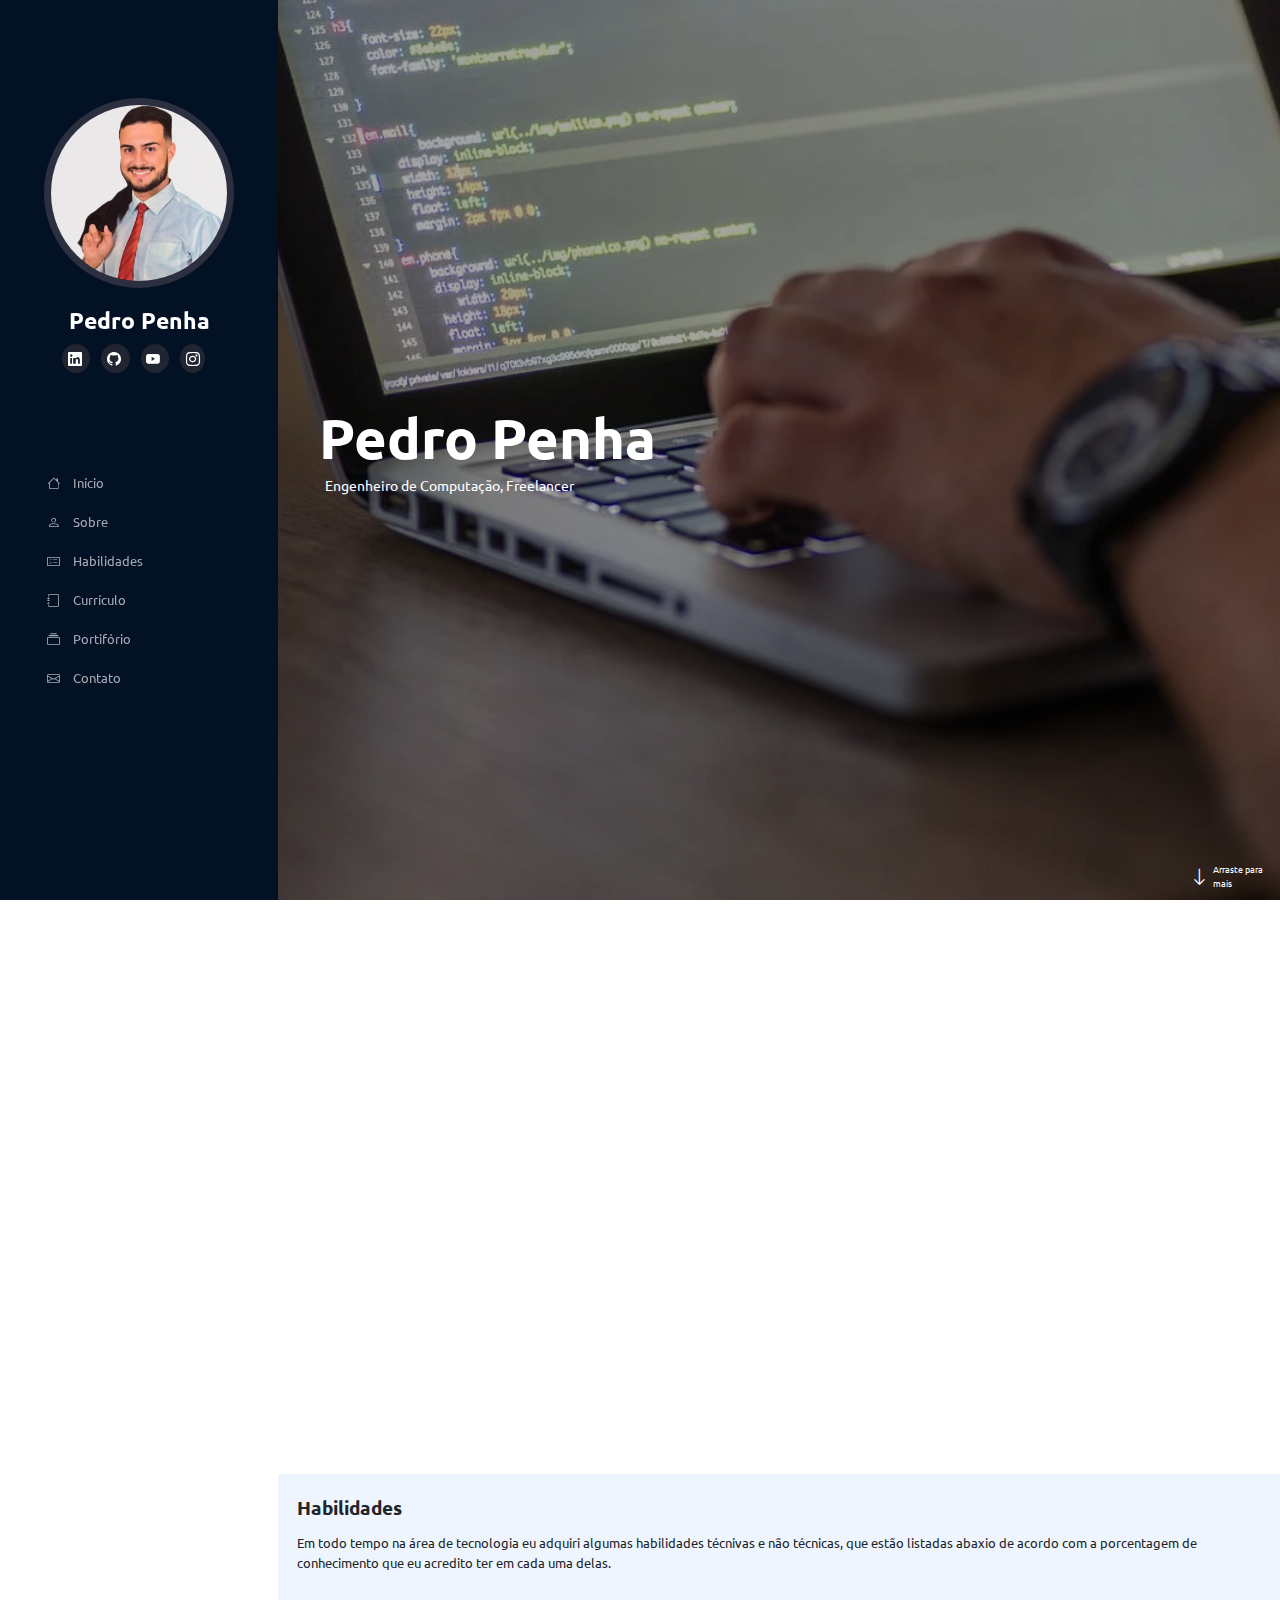
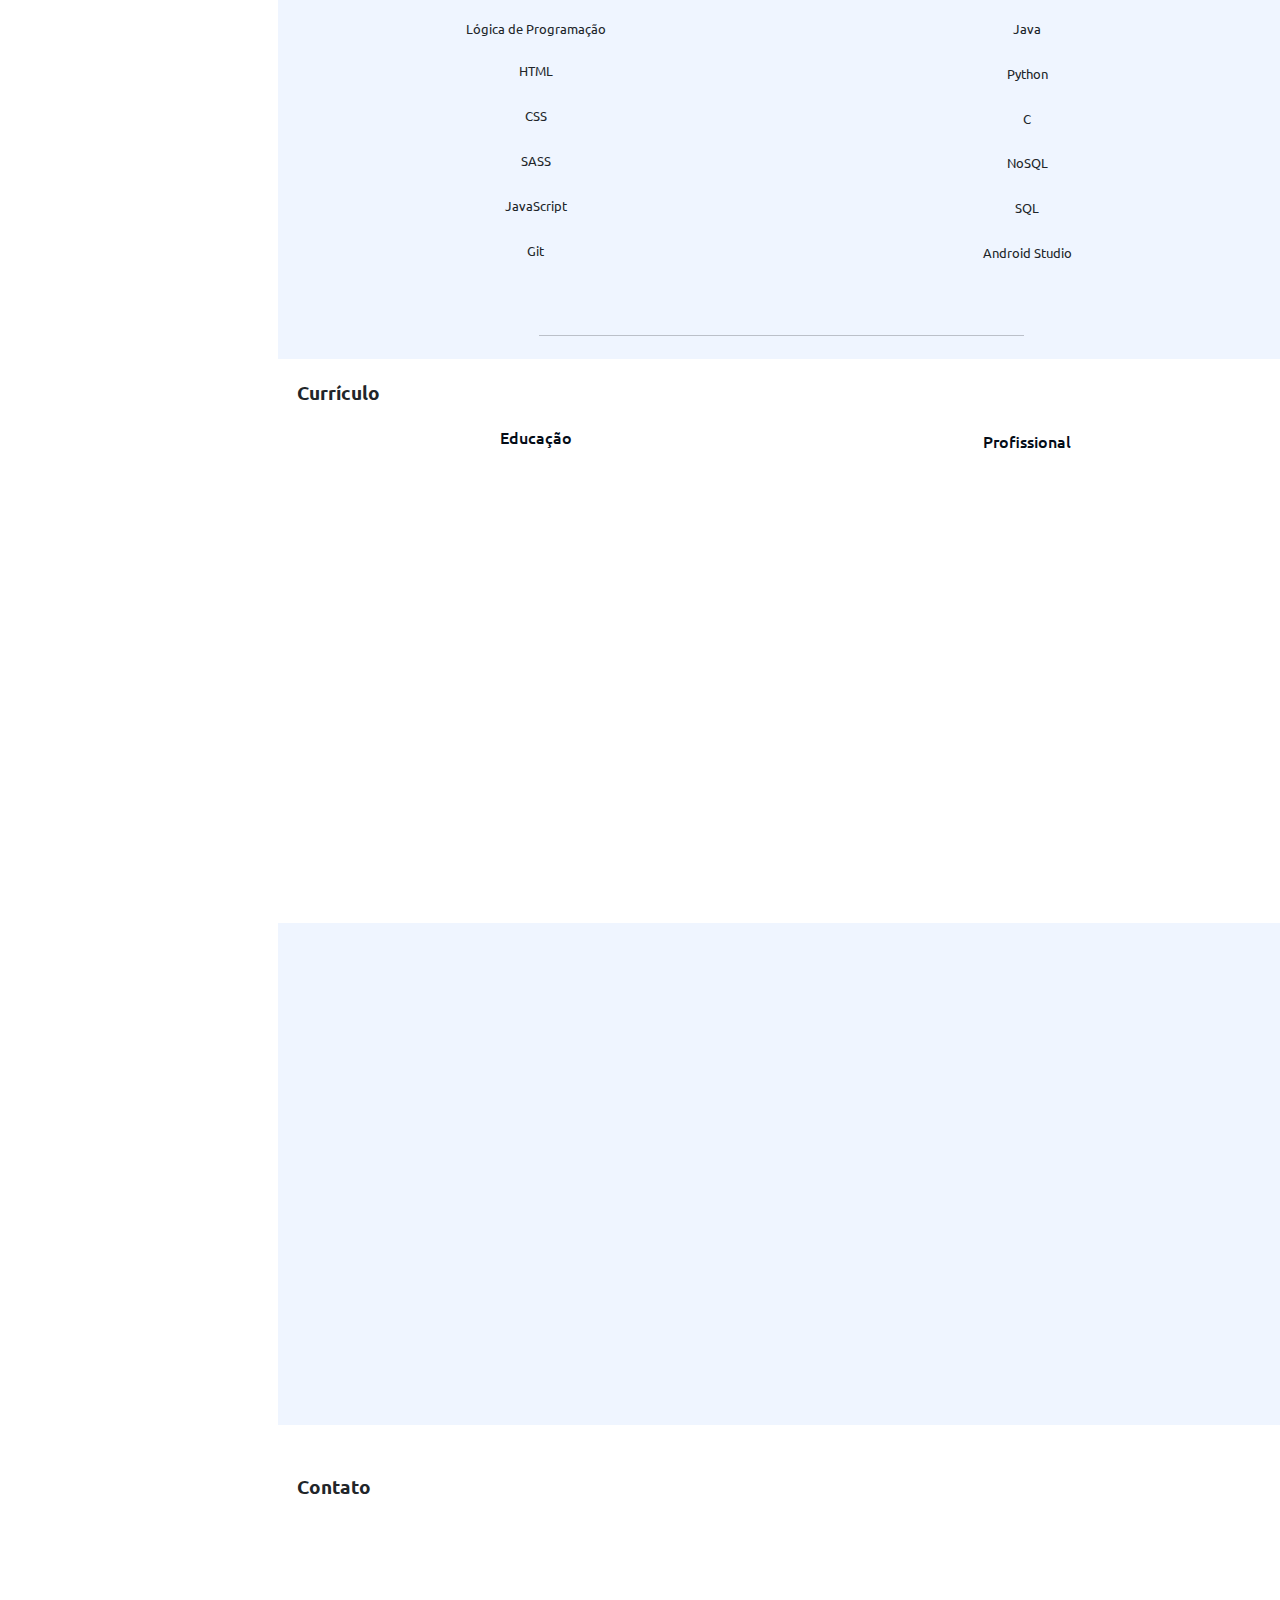
==== commit 60bb406c: "atualiza_responsive" ====
--- a/index.html
+++ b/index.html
@@ -408,7 +408,7 @@
         </div>
       </section>
 
-      <section id="contato" class="mt-4 mb-4">
+      <section id="contato" class="mt-5 mb-4">
           <div class="container  pt-4 pb-4">
               <h2 class="pt-3 pb-3">Contato</h2>
               <div class="row">
